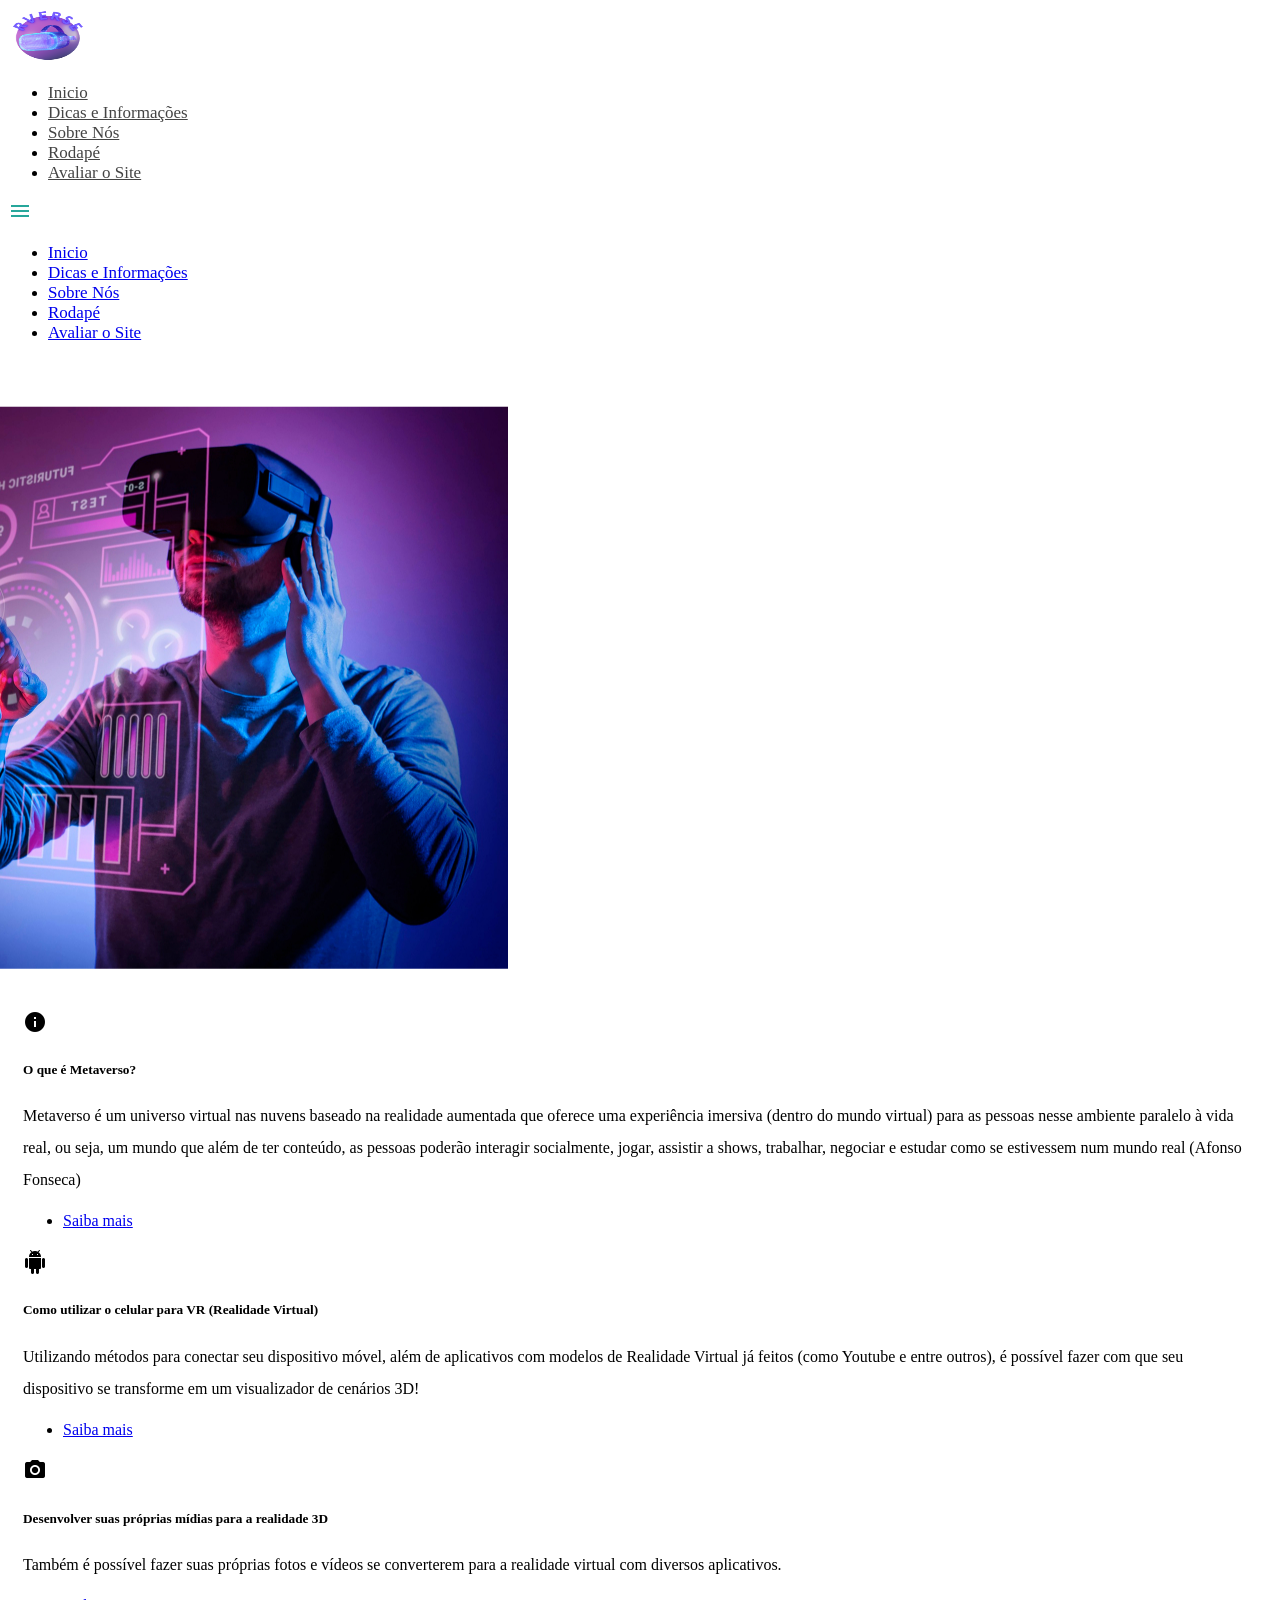
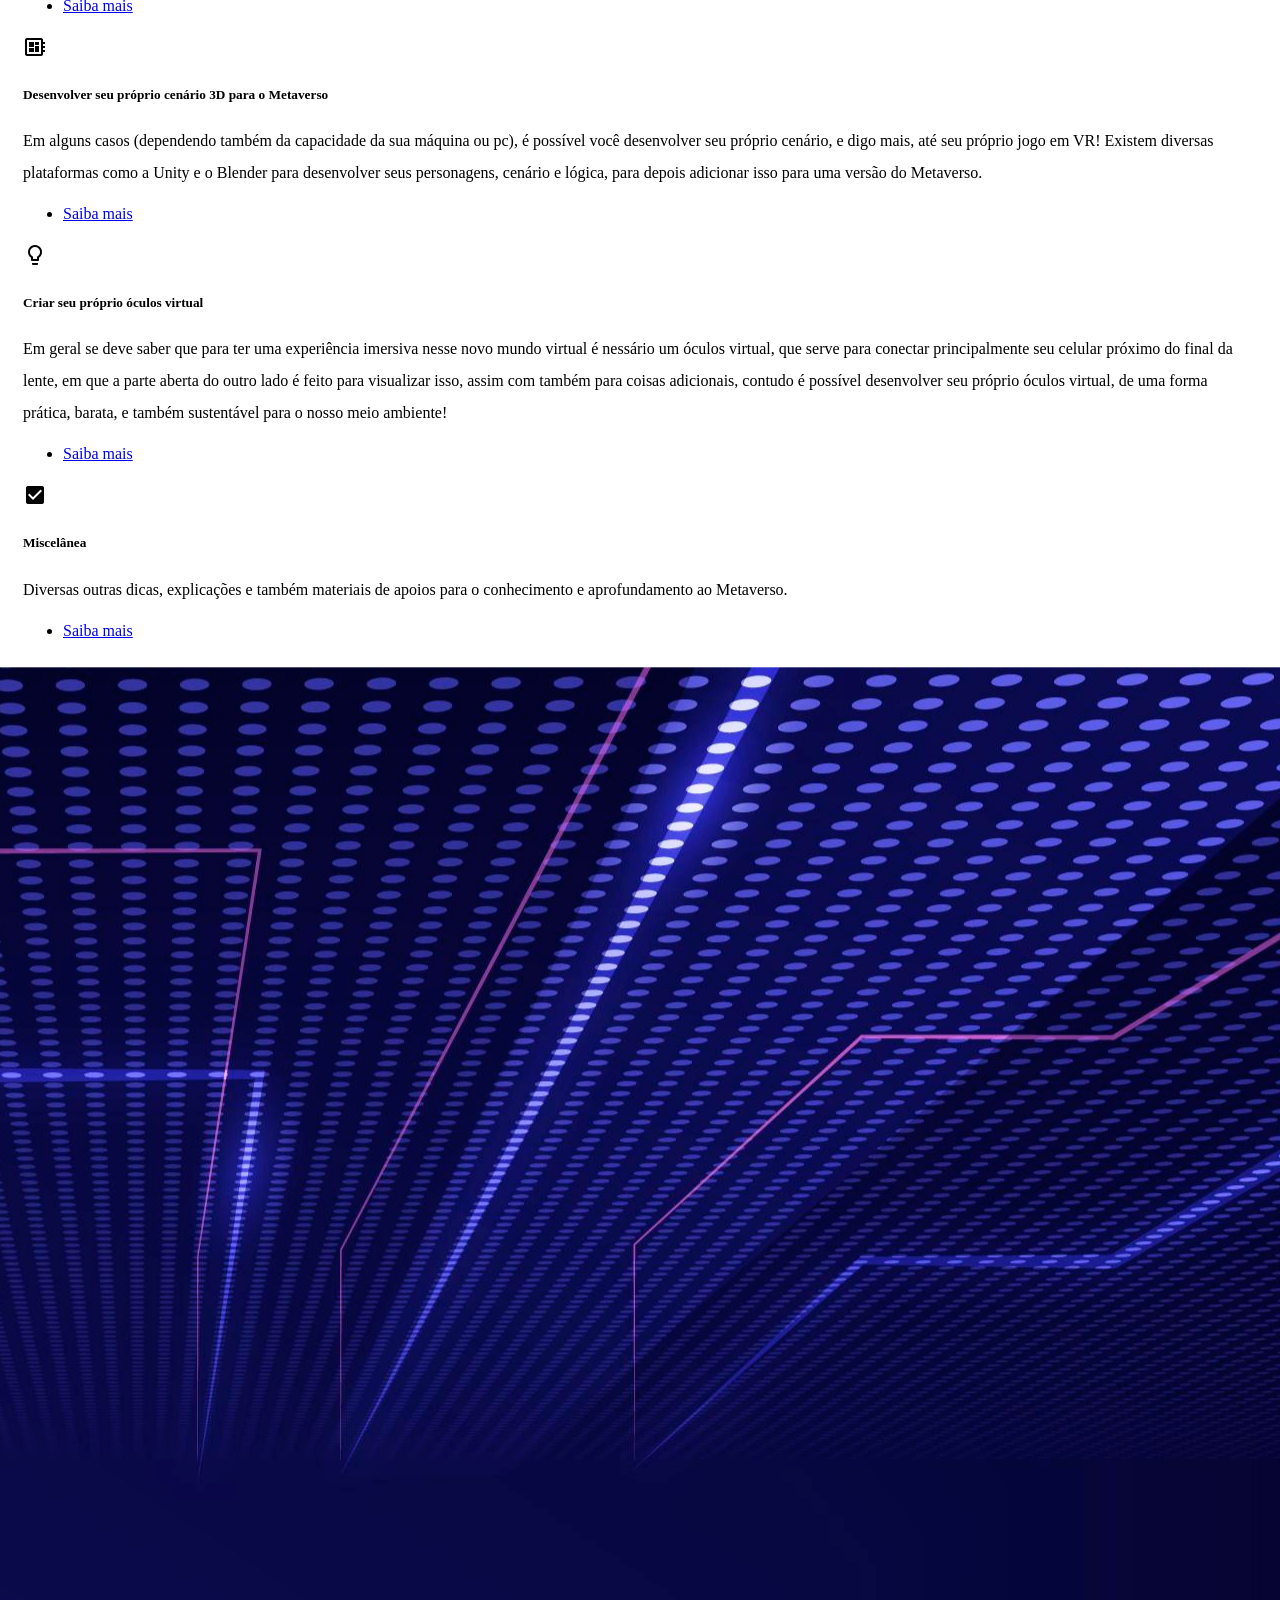
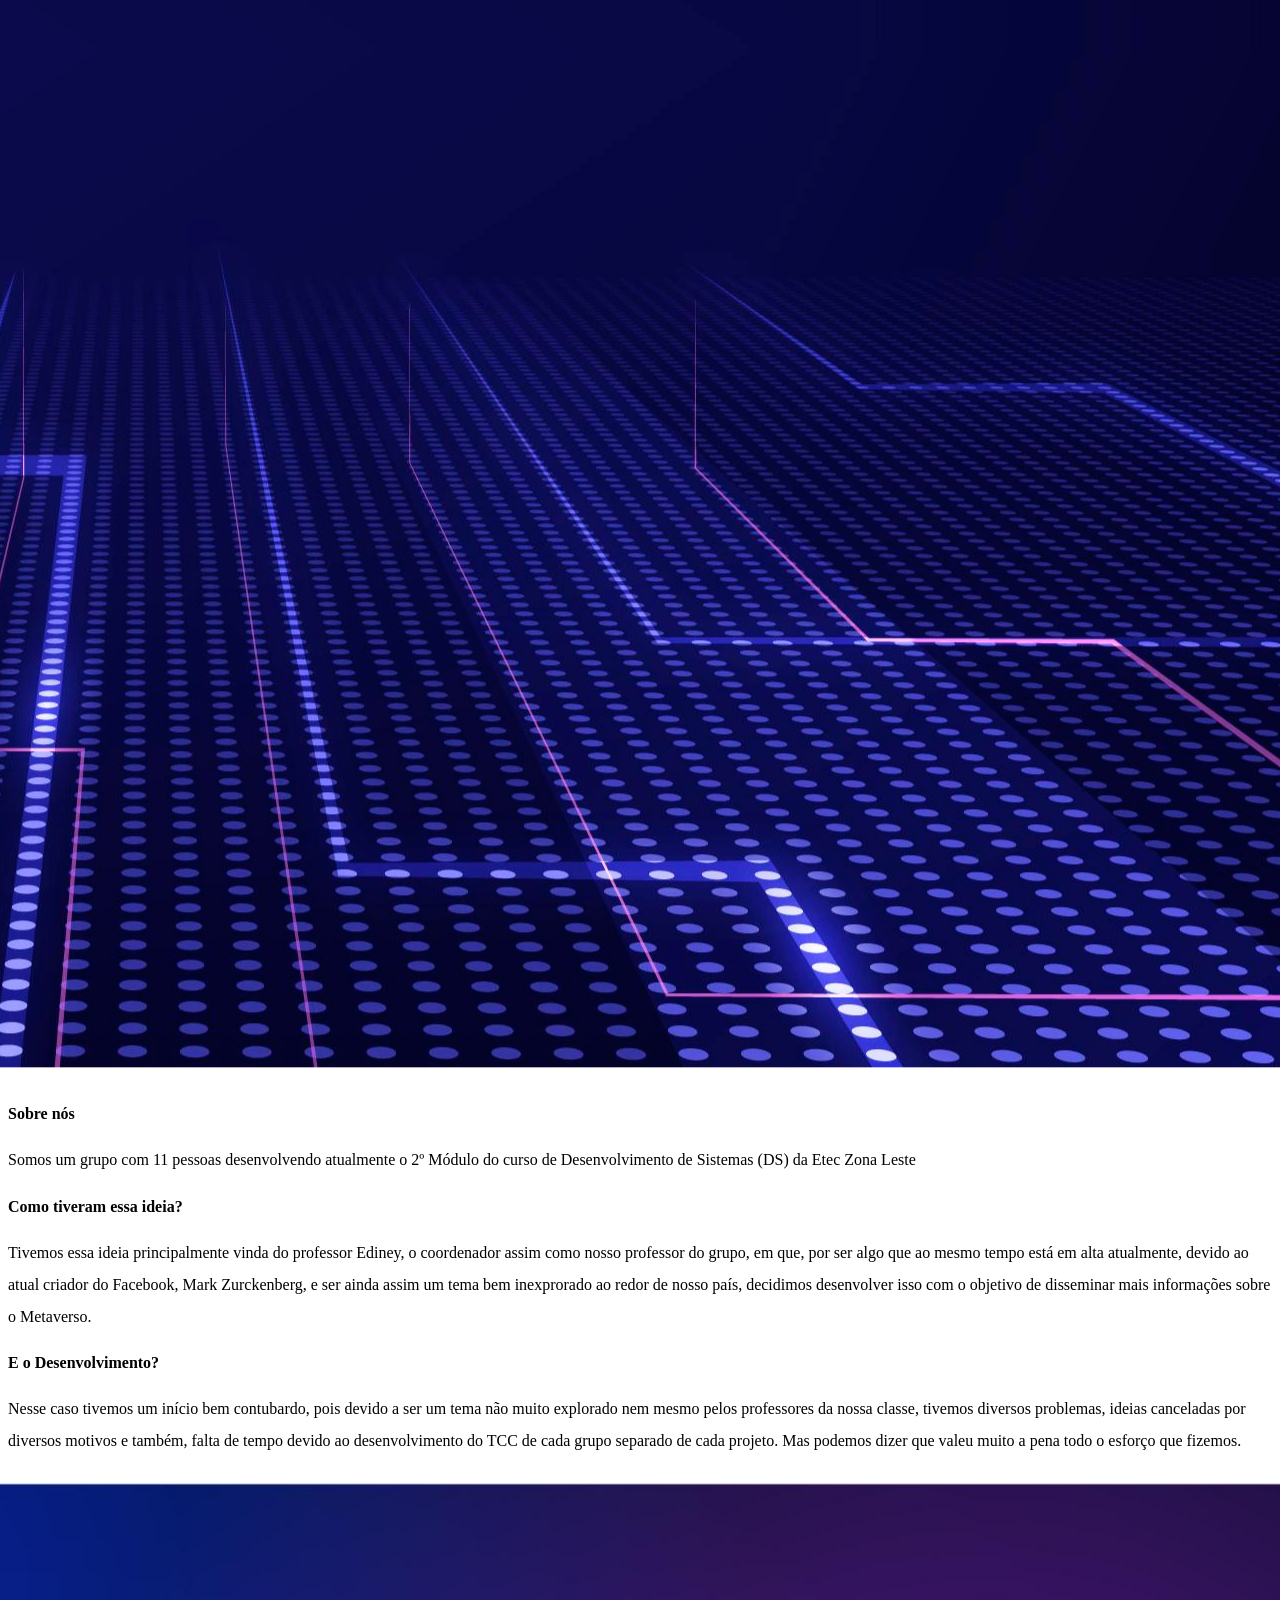
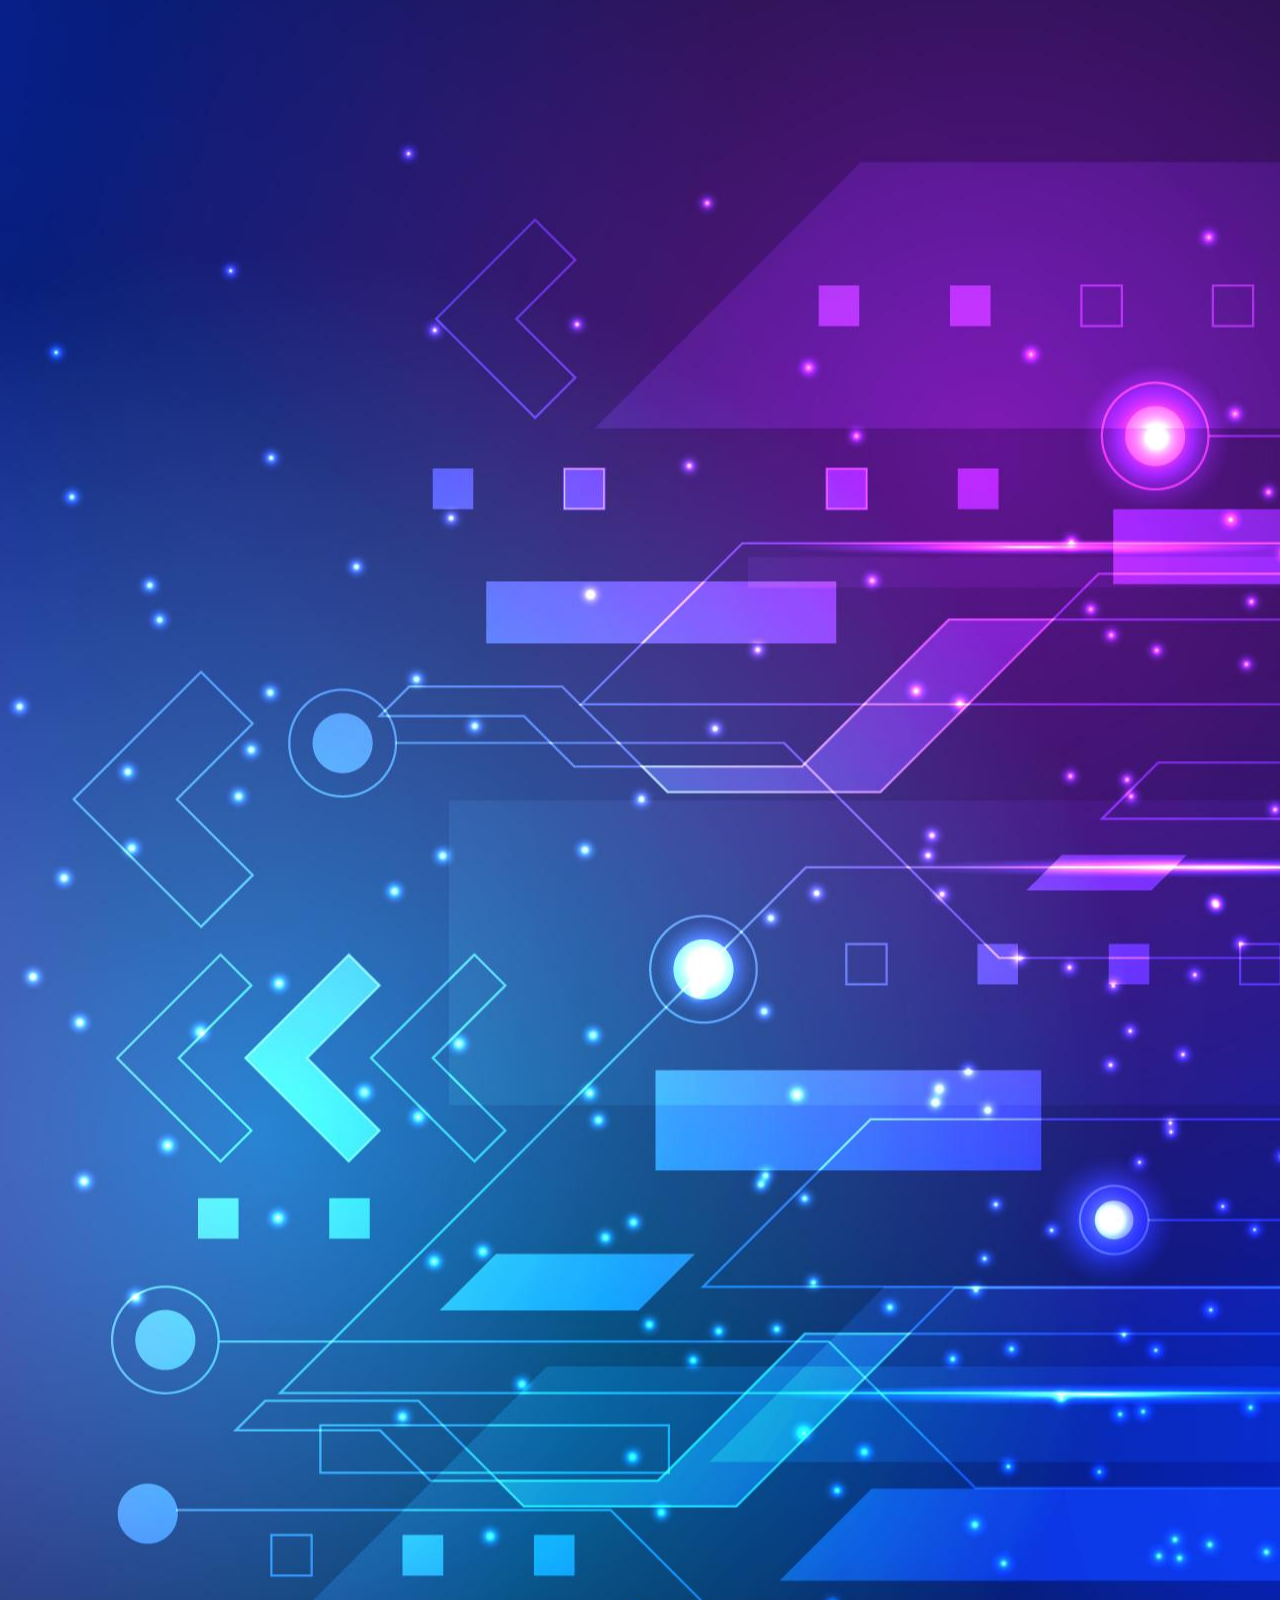
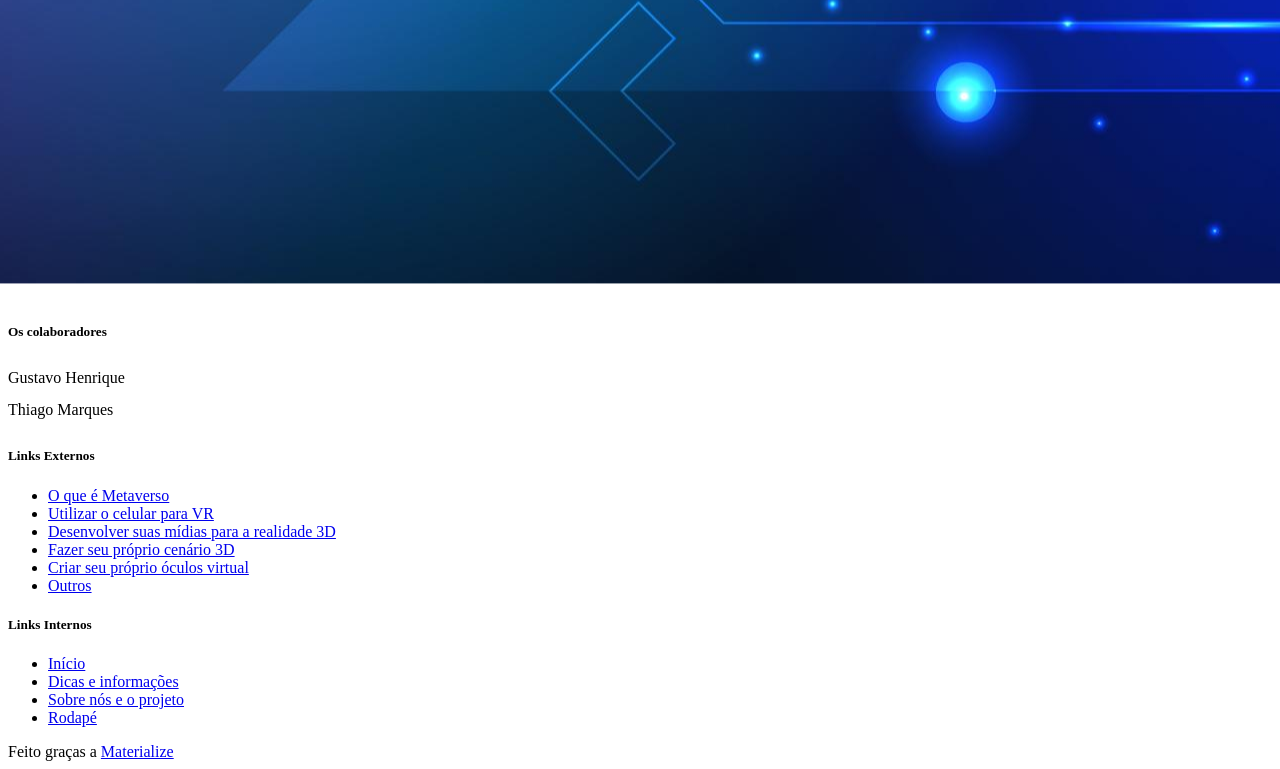
==== index.html @ c59a1edd "Update index.html" ====
<!DOCTYPE html>
<html lang="en">
<head>
  <meta charset="UTF-8">
  <meta http-equiv="X-UA-Compatible" content="IE=edge">
  <meta name="viewport" content="width=device-width, initial-scale=1.0">
 

  <title>Metaverso</title>


 
  <script src="./pwa/main.js" defer></script>
  <link rel="manifest" href="./manifest.json" defer>

  <link rel="shortcut icon" href="imgs\20113052_Kerfin7_NEA_2478-removebg-preview.png">
  <!-- CSS  -->
  <link href="https://fonts.googleapis.com/icon?family=Material+Icons" rel="stylesheet">
  <link href="css/materialize.css" type="text/css" rel="stylesheet" media="screen,projection"/>
  <link href="css/style.css" type="text/css" rel="stylesheet" media="screen,projection"/>
</head>
<body>
  <div class="navbar-fixed">
  <nav class="purple darken-3" role="navigation">
    <div class="nav-wrapper container">
      
      <a id="logo-container" href="#" class="brand-logo"><img src="imgs/20221027_235947_0000.png" height="55px" width="80px"></a>
      <ul class="right hide-on-med-and-down">
        <li><a class="white-text linka" href="#">Inicio</a></li>
        <li><a class="white-text linka" href="#Dicas">Dicas e Informações</a></li>
        <li><a class="white-text linka" href="#SobreNos">Sobre Nós</a></li>
        <li><a class="white-text linka" href="#Rodape">Rodapé</a></li>
        <li><a class="white-text linka" href="index7.html">Avaliar o Site</a>
      </ul>
      <a href="#" data-target="nav-mobile" class="sidenav-trigger"><i class="material-icons">menu</i></a>
    </div>
    </div>
      
      <ul id="nav-mobile" class="sidenav purple darken-3">
        <li><a class="white-text linka" href="#">Inicio</a></li>
        <li><a class="white-text linka" href="#Dicas">Dicas e Informações</a></li>
        <li><a class="white-text linka" href="#SobreNos">Sobre Nós</a></li>
        <li><a class="white-text linka" href="#Rodape">Rodapé</a></li>
        <li><a class="white-text linka" href="index7.html">Avaliar o Site</a>
      </ul>
      

     

  </nav>


  <div id="index-banner" class="parallax-container">
    <div class="section no-pad-bot">
      <div class="container">
        <br><br>
        <h1 class="header center teal-text text-lighten-2" style=" font-size: 35px;">Demonstrando o poder dessa nova realidade</h1>
        <div class="row center">
          <h5 class="header col s12 light">Site para explicação de como desenvolver e demonstrar o Metaverso</h5>
        </div>
        <div class="row center">
          <a href="#Dicas"  class="btn-large waves-effect waves-light teal lighten-1">SAIBA MAIS</a>
        </div>
        <br><br>

      </div>
    </div>
    <div class="parallax"><img src="imgs/index/medium-shot-man-wearing-vr-glasses.jpg" alt="Unsplashed background img 1"></div>
  </div>


  <a id="Dicas"></a>
  <div class="grey lighten-2">
  <div class="container">
    <div class="section">

      <!--   Icon Section   -->
      <div class="row">
        <div class="col s12 m4">
          <div class="icon-block">
            <h2 class="center yellow-text"><i class="material-icons">info</i></h2>
            <h5 class="center">O que é Metaverso?</h5>

            <p class="light">Metaverso é um universo virtual nas nuvens baseado na realidade aumentada que oferece uma experiência imersiva (dentro do mundo virtual) para as pessoas nesse ambiente
              paralelo à vida real, ou seja, um mundo que além de ter conteúdo, as pessoas poderão interagir socialmente, jogar, assistir a shows, trabalhar, negociar e estudar como se estivessem num
              mundo real (Afonso Fonseca) </p>
              <ul>
                <li><a href="index1.html">Saiba mais</a></li>
              </ul>  
          </div>
        </div>

        <div class="col s12 m4">
          <div class="icon-block">
            <h2 class="center green-text"><i class="material-icons">android</i></h2>
            <h5 class="center">Como utilizar o celular para VR (Realidade Virtual)</h5>

            <p class="light">Utilizando métodos para conectar seu dispositivo móvel, além de aplicativos com modelos de Realidade Virtual já feitos (como Youtube e entre outros), é possível fazer com que
              seu dispositivo se transforme em um visualizador de cenários 3D!   </p>
              <ul>
                <li><a href="index2.html" >Saiba mais</a></li>
              </ul>  
          </div>
        </div>

        <div class="col s12 m4">
          <div class="icon-block">
            <h2 class="center blue-text"><i class="material-icons">camera_alts</i></h2>
            <h5 class="center">Desenvolver suas próprias mídias para a realidade 3D</h5>

            <p class="light">Também é possível fazer suas próprias fotos e vídeos se converterem para a realidade virtual com diversos aplicativos. </p>
            <ul>
              <li><a href="index3.html">Saiba mais</a></li>
            </ul>  
          </div>
        </div>
      </div>
    </div>
      
  </div>
  
  <div class="container">
    <div class="section">

      <!--   Icon Section   -->
      <div class="row">
        <div class="col s12 m4">
          <div class="icon-block">
            <h2 class="center teal-text"><i class="material-icons">developer_board</i></h2>
            <h5 class="center">Desenvolver seu próprio cenário 3D para o Metaverso</h5>

            <p class="light">Em alguns casos (dependendo também da capacidade da sua máquina ou pc), é possível você desenvolver seu próprio cenário, e digo mais, até seu próprio jogo em VR! Existem diversas plataformas
              como a Unity e o Blender para desenvolver seus personagens, cenário e lógica, para depois adicionar isso para uma versão do Metaverso. </p>
              <ul>
                <li><a href="index4.html">Saiba mais</a></li>
              </ul>  
            </div>
        </div>

        <div class="col s12 m4">
          <div class="icon-block">
            <h2 class="center  lime-text"><i class="material-icons">lightbulb_outline</i></h2>
            <h5 class="center">Criar seu próprio óculos virtual</h5>

            <p class="light"> Em geral se deve saber que para ter uma experiência imersiva nesse novo mundo virtual é nessário um óculos virtual, que serve para conectar principalmente seu celular próximo do final da lente, em que
              a parte aberta do outro lado é feito para visualizar isso, assim com também para coisas adicionais, contudo é possível desenvolver seu próprio óculos virtual, de uma forma prática, barata, e também sustentável para o nosso
            meio ambiente! </p>
            <ul>
              <li><a href="index5.html">Saiba mais</a></li>
            </ul>  
          </div>
        </div>

        <div class="col s12 m4">
          <div class="icon-block">
            <h2 class="center light-green-text"><i class="material-icons">check_box</i></h2>
            <h5 class="center">Miscelânea</h5>

            <p class="light">Diversas outras dicas, explicações e também materiais de apoios para o conhecimento e aprofundamento ao Metaverso. </p>
            <ul>
              <li><a href="index6.html">Saiba mais</a></li>
            </ul>  
          </div>
        </div>
      </div>
      
      
  </div>
  </div>
</div>


  <div class="parallax-container valign-wrapper">
    <div class="section no-pad-bot">
      <div class="container">
        <div class="row center">
          <h5 class="header col s12 light"> Um grande e extenso mundo os espera!</h5>
        </div>
      </div>
    </div>
    <div class="parallax"><img src="imgs/index/18954497_6020105.jpg" alt="Unsplashed background img 2"></div>
  </div>

  <a id="SobreNos"></a>
  <div class="grey lighten-3">
  <div class="container">
    <div class="section">
      
      <div class="row">
        <div class="col s12 center">
          <h3><i class="mdi-content-send brown-text"></i></h3>
          <h4>Sobre nós</h4>
          <p class="left-align light">Somos um grupo com 11 pessoas desenvolvendo atualmente o 2º Módulo do curso de Desenvolvimento de Sistemas (DS) da Etec Zona Leste</p>
          <h4>Como tiveram essa ideia?</h4>
          <p class="left-align light"> Tivemos essa ideia principalmente vinda do professor Ediney, o coordenador assim como nosso professor do grupo, em que, por ser algo que ao mesmo
            tempo está em alta atualmente, devido ao atual criador do Facebook, Mark Zurckenberg, e ser ainda assim um tema bem inexprorado ao redor de nosso país, decidimos desenvolver isso
            com o objetivo de disseminar mais informações sobre o Metaverso.
          </p>
          <h4>E o Desenvolvimento?</h4>
          <p class="left-align light">Nesse caso tivemos um início bem contubardo, pois devido a ser um tema não muito explorado nem mesmo pelos professores da nossa classe, tivemos diversos problemas, ideias canceladas por diversos motivos
            e também, falta de tempo devido ao desenvolvimento do TCC de cada grupo separado de cada projeto. Mas podemos dizer que valeu muito a pena todo o esforço que fizemos.
          </p>
        </div>
      </div>

    </div>
  </div>
</div>

  <div class="parallax-container valign-wrapper">
    <div class="section no-pad-bot">
      <div class="container">
        <div class="row center">
          <h5 class="header col s12 light">Agradeçemos a todos por verem nosso site até aqui!</h5>
        </div>
      </div>
    </div>
    <div class="parallax"><img src="imgs/index/19256531_6106991.jpg" alt="Unsplashed background img 3"></div>
  </div>
  <a id="Rodape"></a>
  <footer class="page-footer blue accent-2">
    <div class="container">
      <div class="row">
        <div class="col l6 s12">
          <h5 class="white-text">Os colaboradores</h5>
          <p class="grey-text text-lighten-4">Gustavo Henrique  </br> Thiago Marques  </p>
         


        </div>
        <div class="col l3 s12">
          <h5 class="white-text">Links Externos</h5>
          <ul>
            <li><a class="white-text" href="index1.html">O que é Metaverso</a></li>
            <li><a class="white-text" href="index2.html">Utilizar o celular para VR</a></li>
            <li><a class="white-text" href="index3.html">Desenvolver suas mídias para a realidade 3D</a></li>
            <li><a class="white-text" href="index4.html">Fazer seu próprio cenário 3D</a></li>
            <li><a class="white-text" href="index5.html">Criar seu próprio óculos virtual</a></li>
            <li><a class="white-text" href="index6.html">Outros</a></li>
          </ul>
        </div>
        <div class="col l3 s12">
          <h5 class="white-text">Links Internos</h5>
          <ul>
            <li><a class="white-text" href="#">Início</a></li>
            <li><a class="white-text" href="#Dicas">Dicas e informações</a></li>
            <li><a class="white-text" href="#SobreNos">Sobre nós e o projeto</a></li>
            <li><a class="white-text" href="#Rodape">Rodapé</a></li>
          </ul>
        </div>
      </div>
    </div>
    <div class="footer-copyright">
      <div class="container">
      Feito graças a <a class="brown-text text-lighten-3" href="http://materializecss.com">Materialize</a>
      </div>
    </div>
  </footer>

  
  
  <!--  Scripts-->
  <script src="https://code.jquery.com/jquery-2.1.1.min.js"></script>
  <script src="js/materialize.js"></script>
  <script src="js/init.js"></script>
  

  </body>
</html>
---- css/style.css ----
/* Custom Stylesheet */
/**
 * Use this file to override Materialize files so you can update
 * the core Materialize files in the future
 *
 * Made By MaterializeCSS.com
 */

nav ul a,
nav .brand-logo {
  color: #444;
}

.linka{
  font-size: 17px;
}

p {
  line-height: 2rem;
}

.sidenav-trigger {
  color: #26a69a;
}

nav .roxo {
  color:#4c005a; 
}

.parallax-container {
  min-height: 380px;
  line-height: 0;
  height: auto;
  color: rgba(255,255,255,.9);
}
  .parallax-container .section {
    width: 100%;
  }

@media only screen and (max-width : 992px) {
  .parallax-container .section {
    position: absolute;
    top: 40%;
  }
  #index-banner .section {
    top: 10%;
  }
}

@media only screen and (max-width : 600px) {
  #index-banner .section {
    top: 0;
  }
}

.icon-block {
  padding: 0 15px;
}
.icon-block .material-icons {
  font-size: inherit;
}

footer.page-footer {
  margin: 0;
}
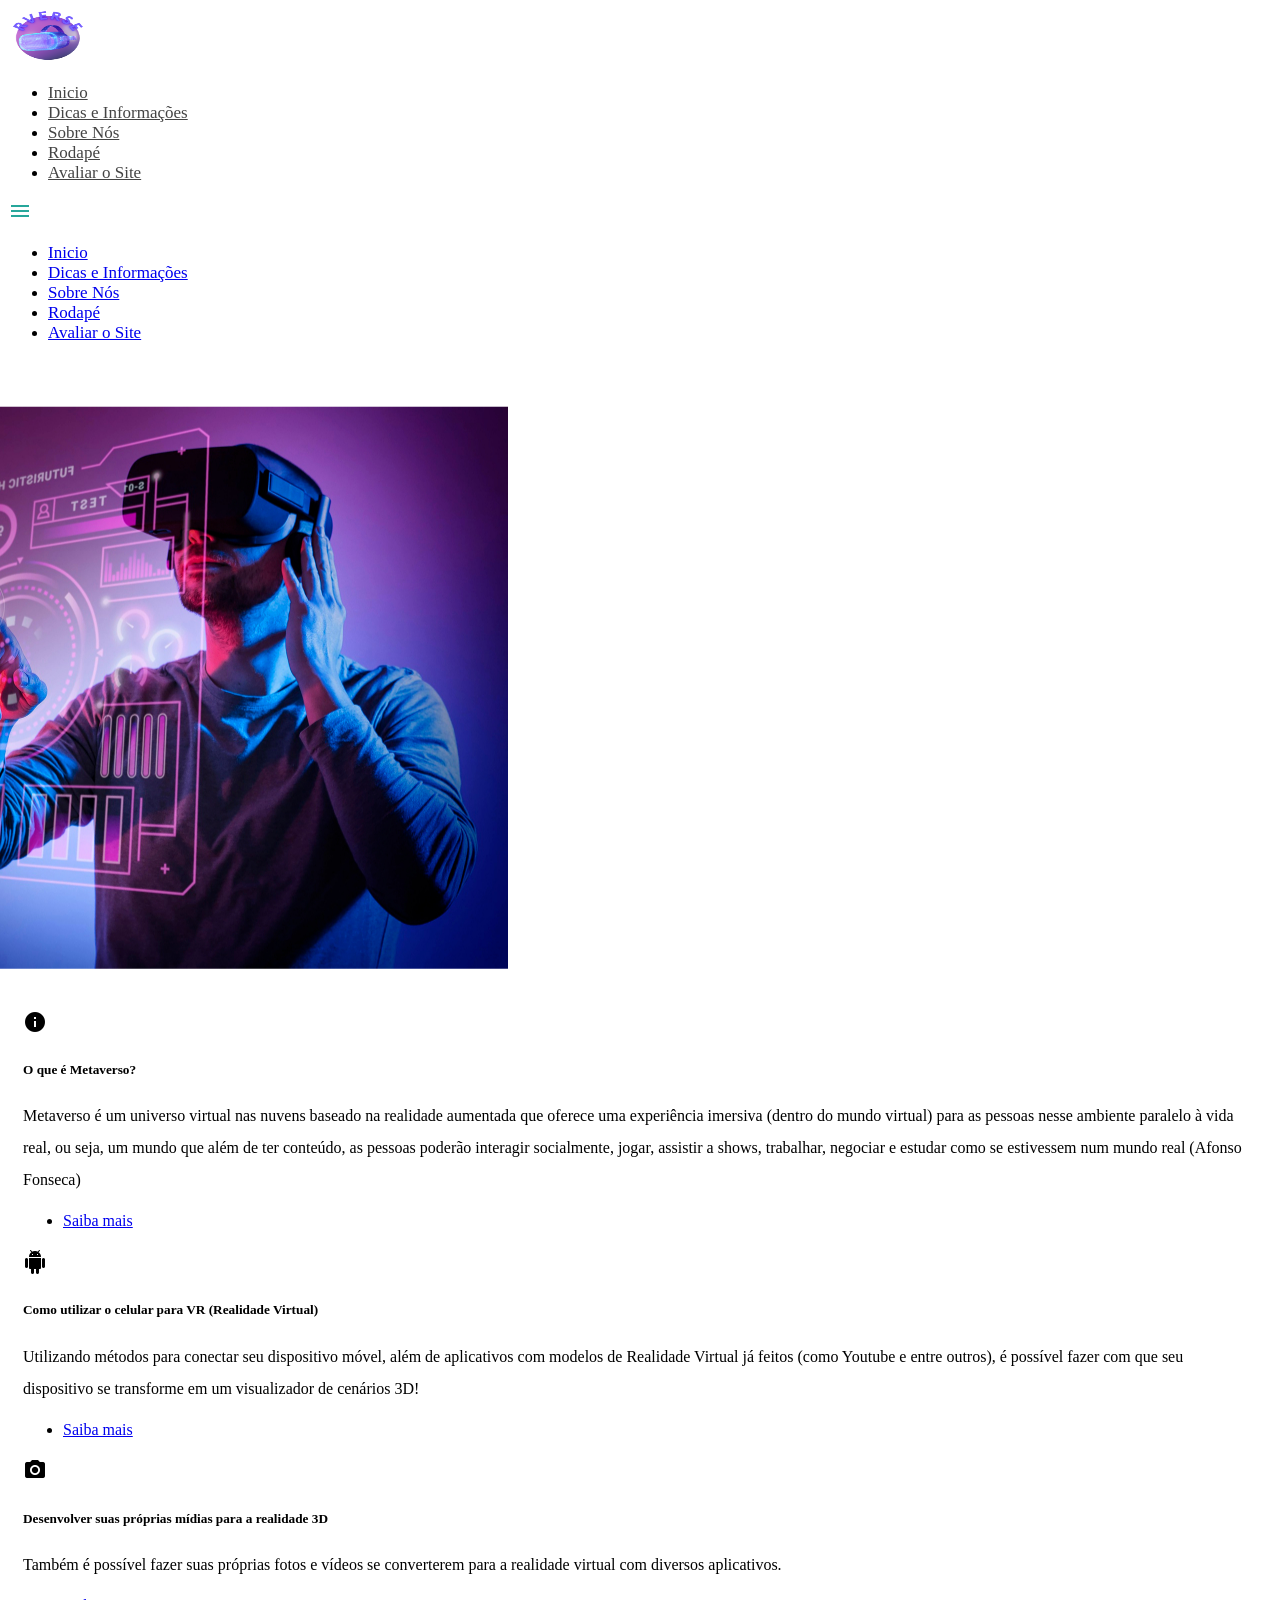
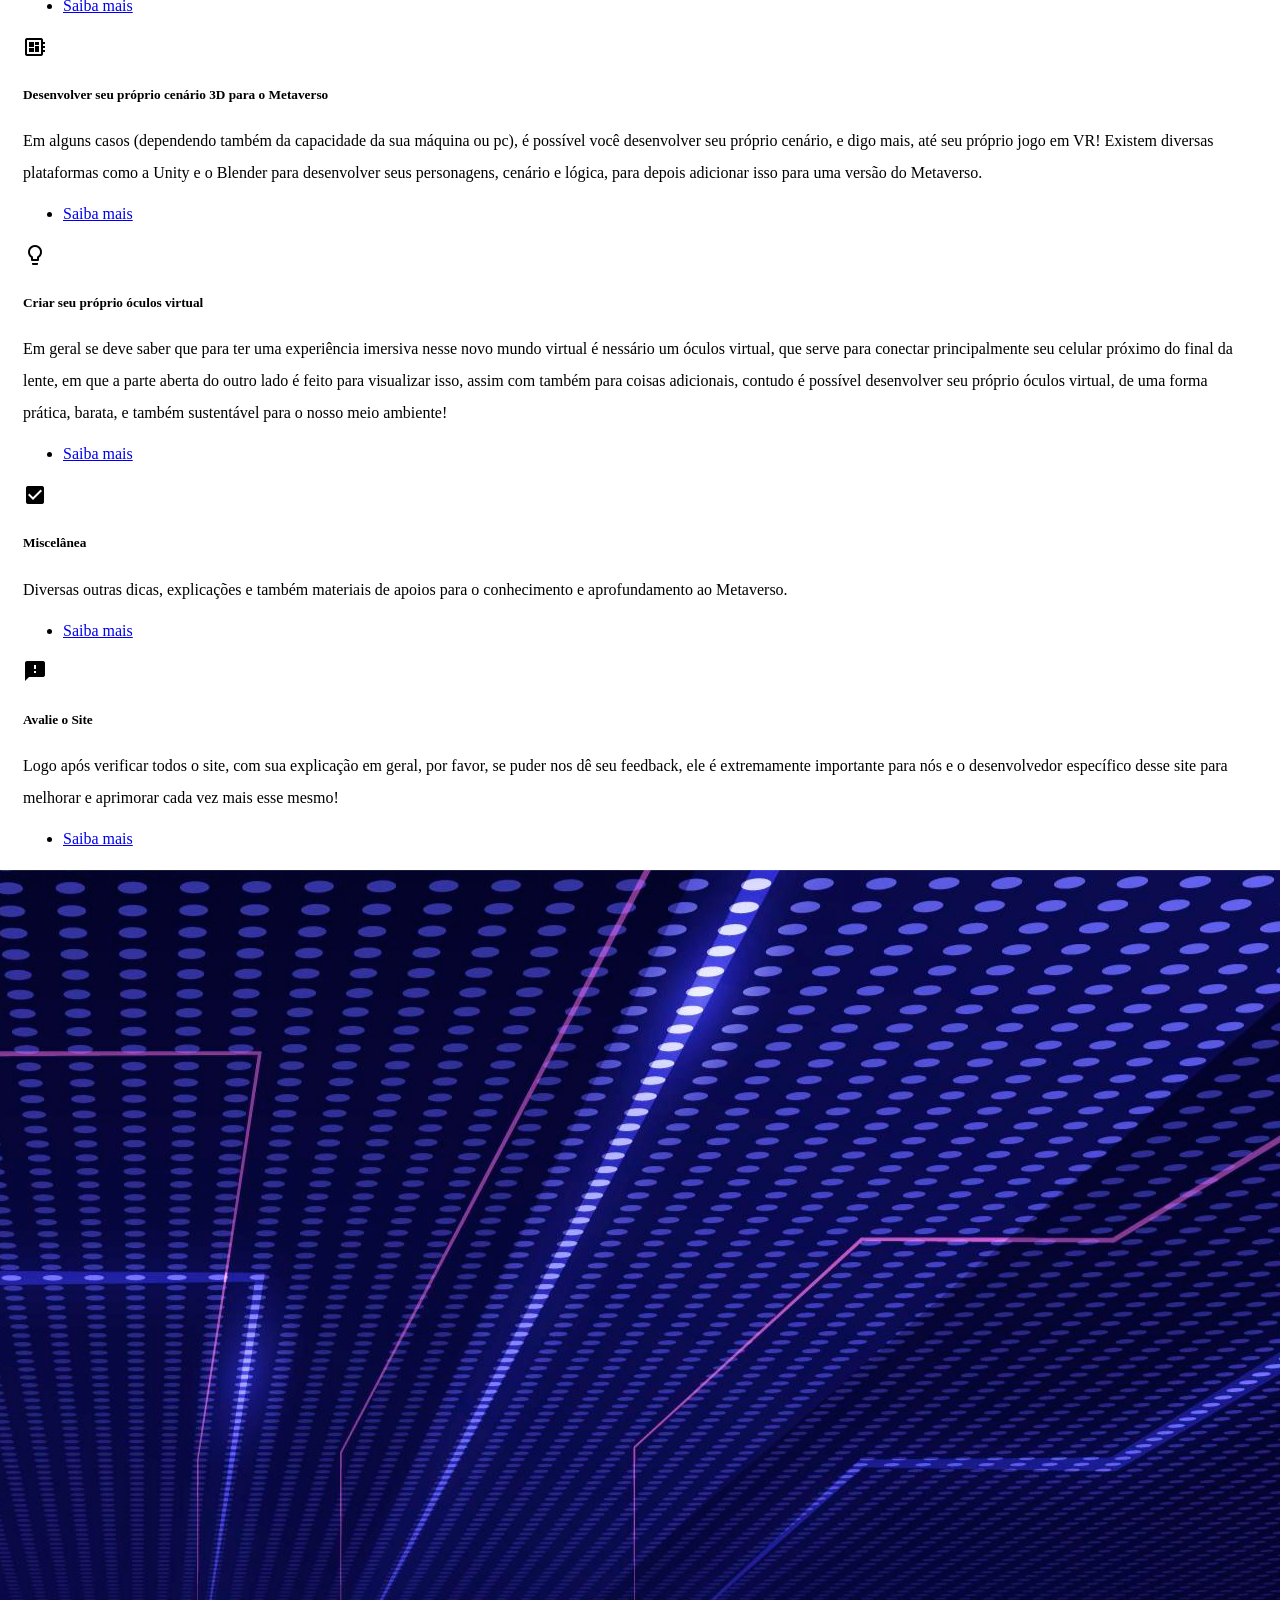
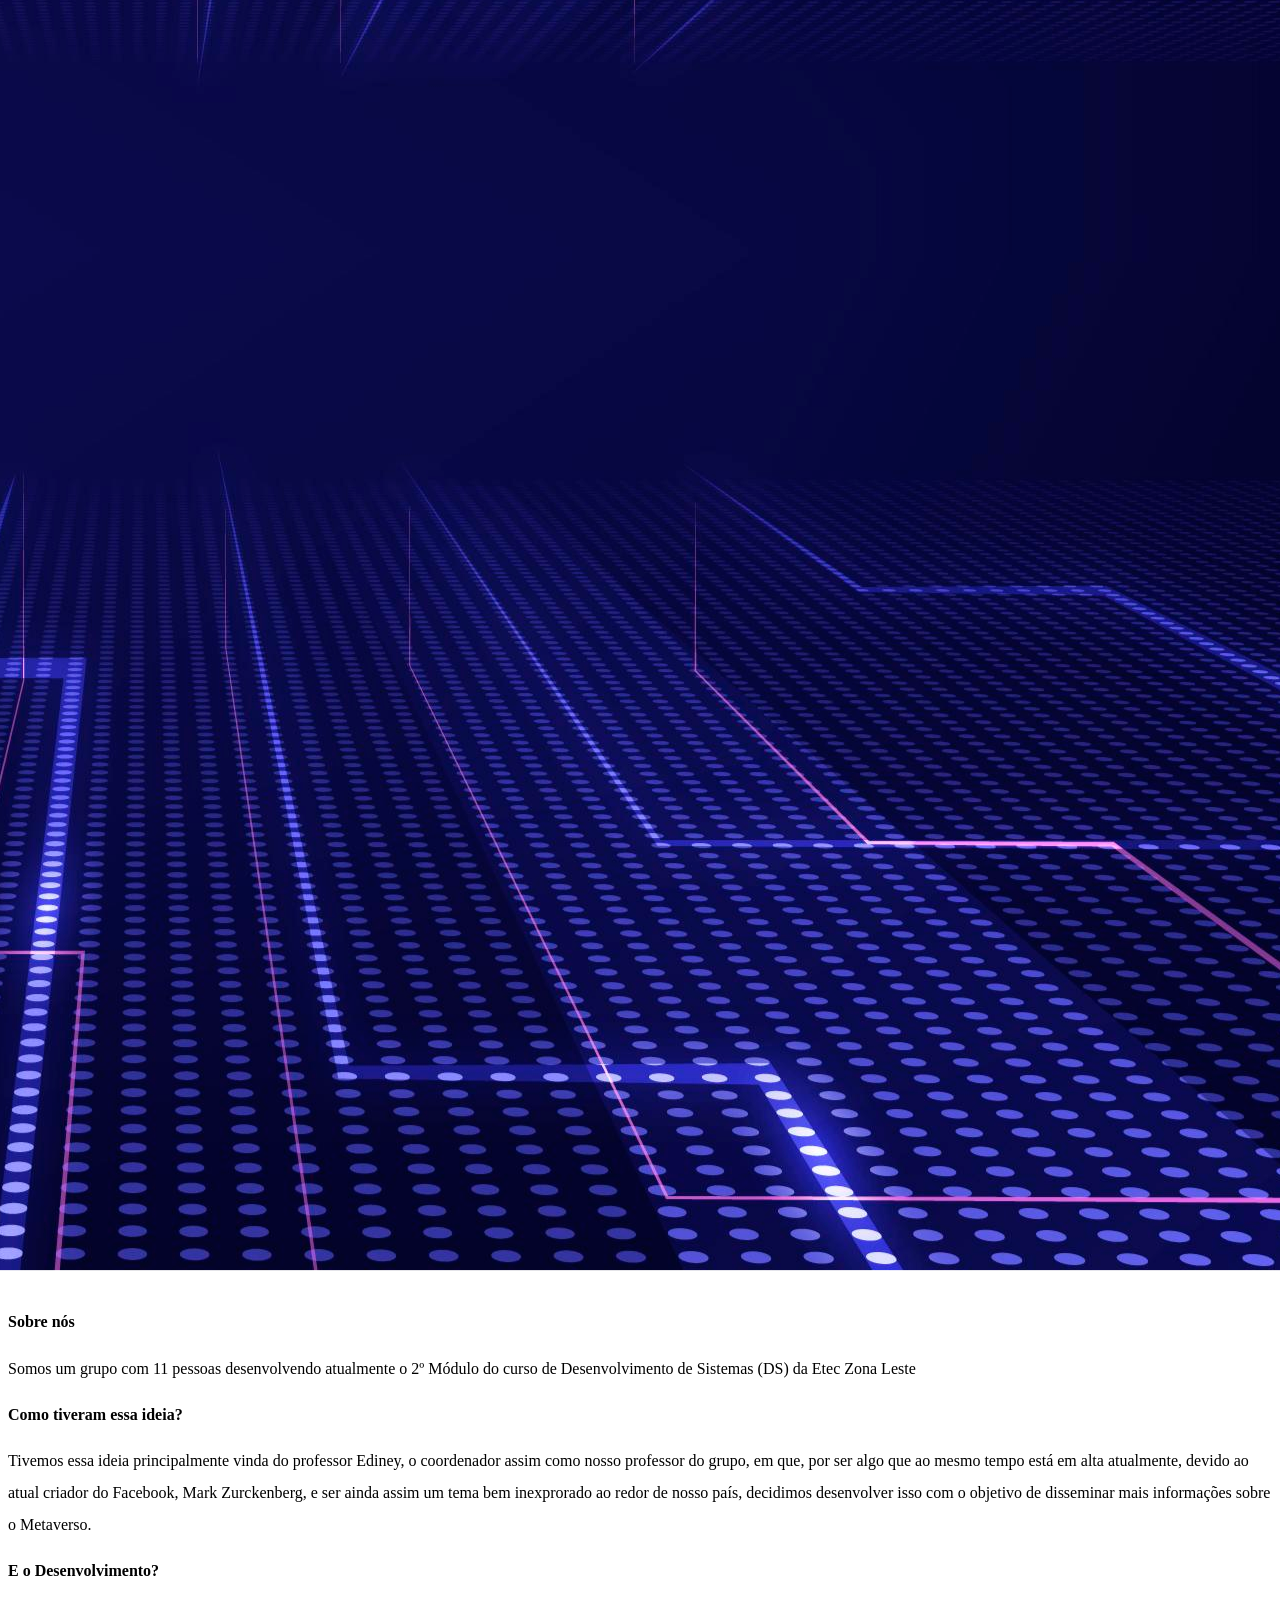
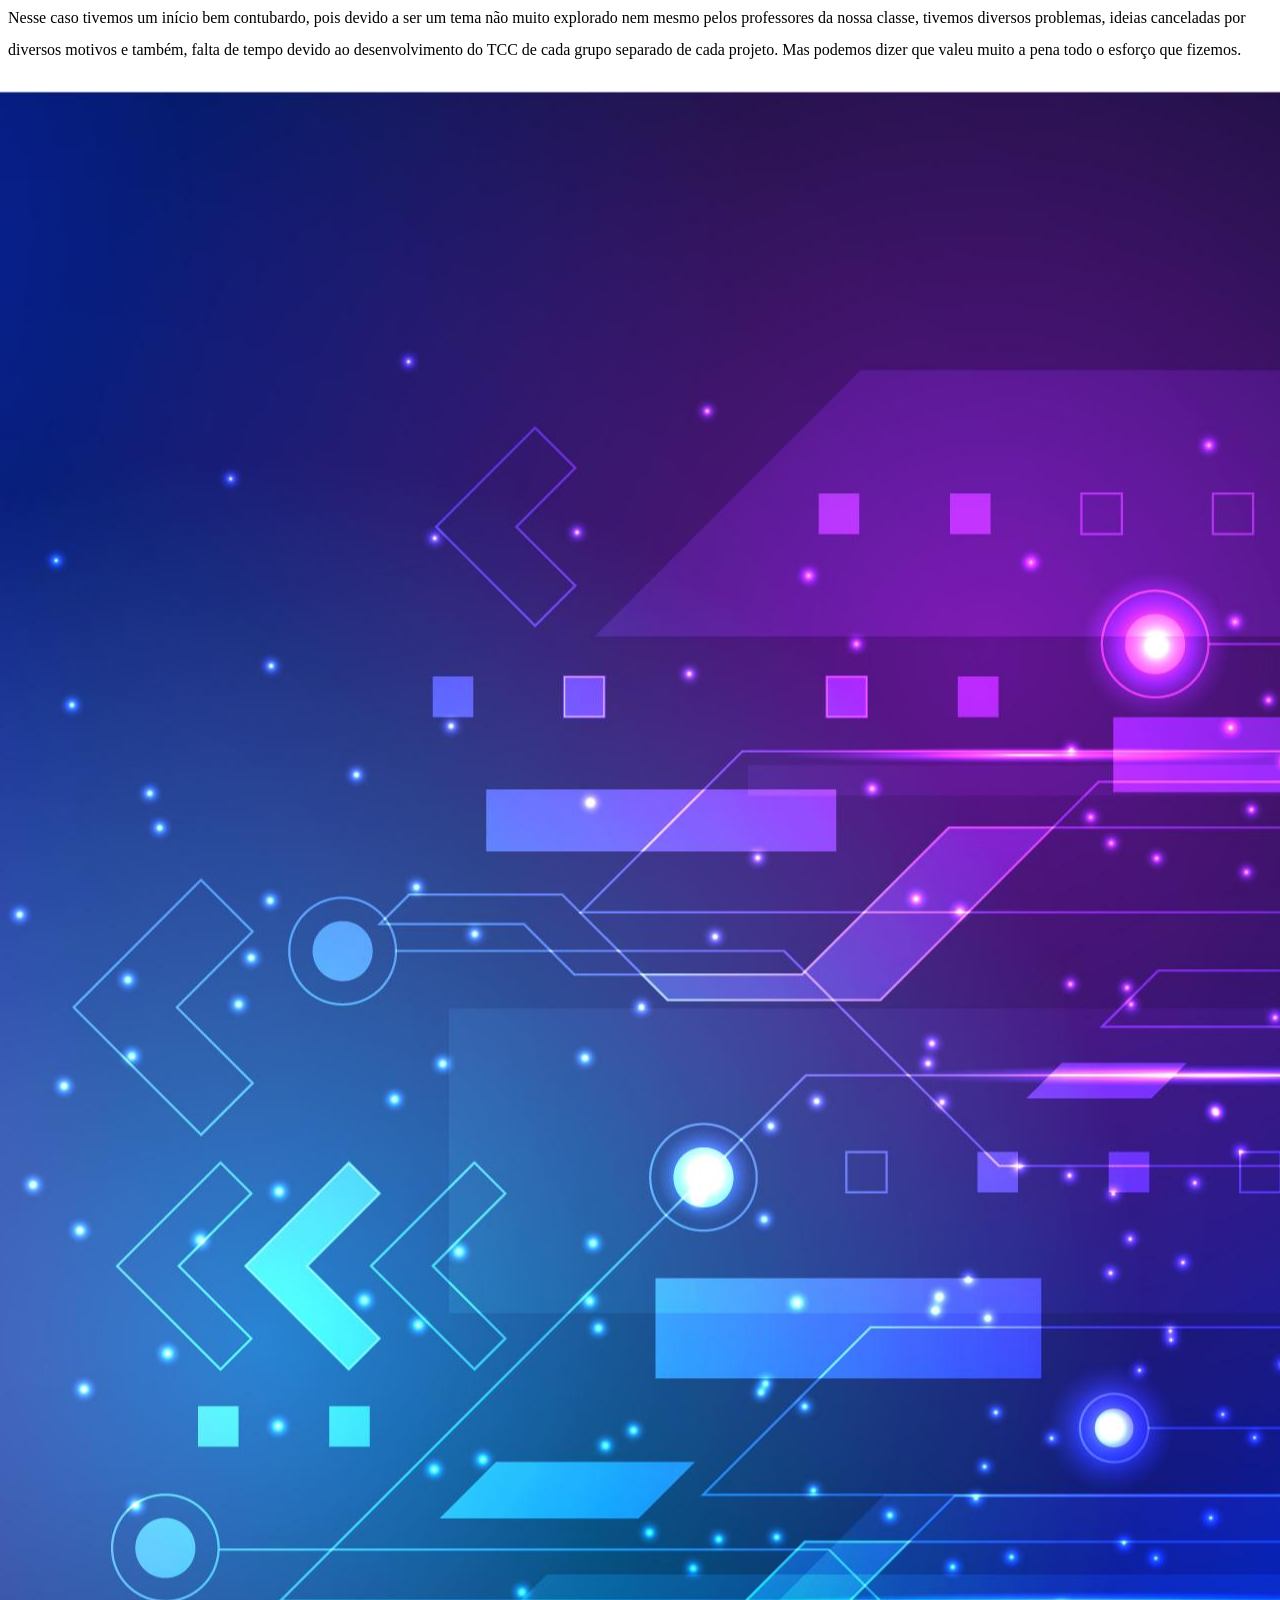
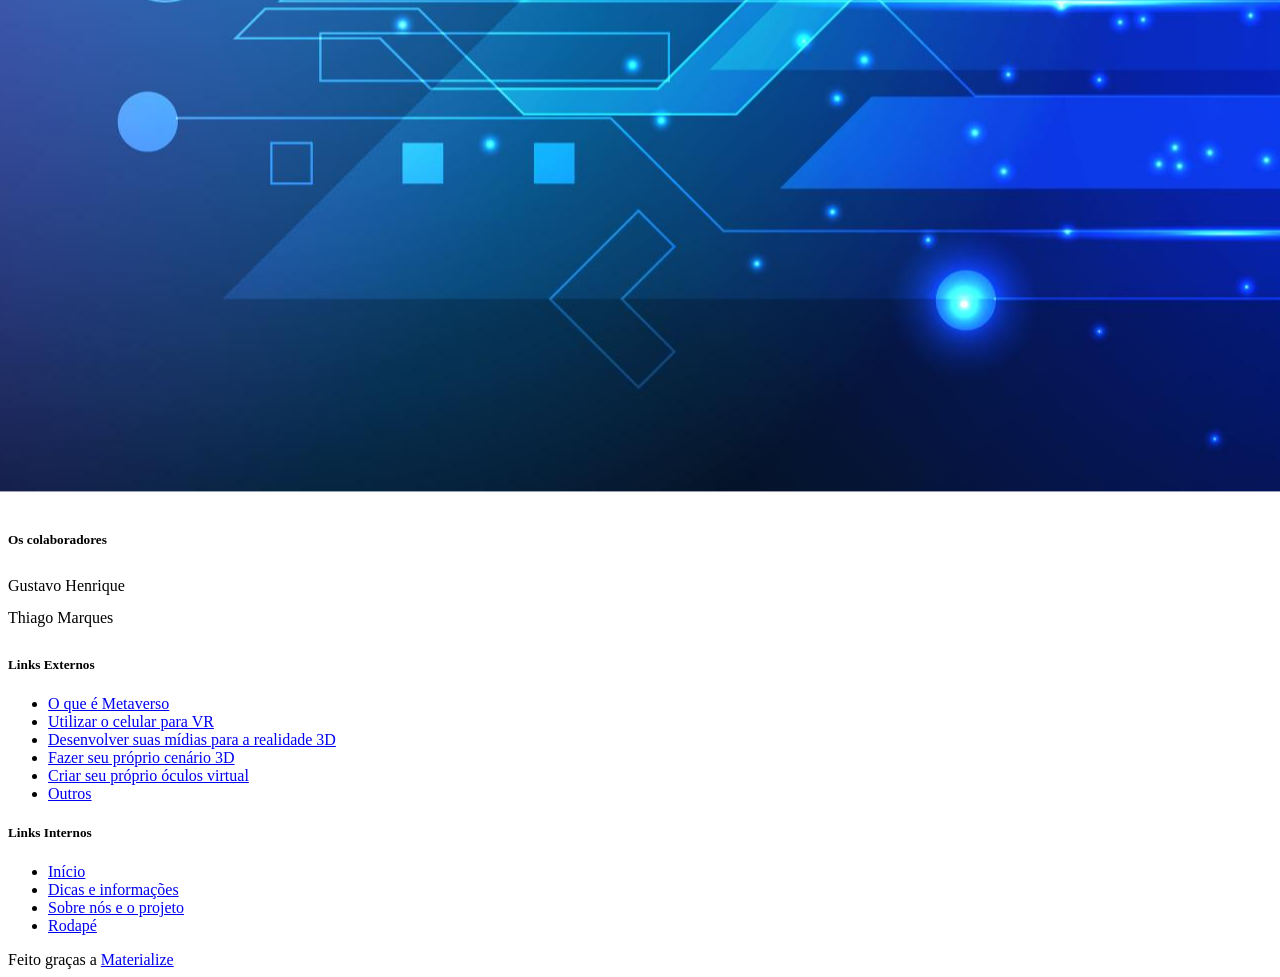
==== commit b2071fa1: "Últimos retoques ao site" ====
--- a/index.html
+++ b/index.html
@@ -12,7 +12,7 @@
 
  
   <script src="./pwa/main.js" defer></script>
-  <link rel="manifest" href="./manifest.json" defer>
+  <link rel="manifest" href="./manifest.json?v=8" defer>
 
   <link rel="shortcut icon" href="imgs\20113052_Kerfin7_NEA_2478-removebg-preview.png">
   <!-- CSS  -->
@@ -164,6 +164,31 @@
           </div>
         </div>
       </div>
+      
+      
+  </div>
+  </div>
+
+  <div class="container">
+    <div class="section">
+
+     
+      
+        <div class="col s12 m4">
+          <div class="icon-block">
+            <h2 class="center teal-text"><i class="material-icons">feedback</i></h2>
+            <h5 class="center">Avalie o Site</h5>
+
+            <p class="light">Logo após verificar todos o site, com sua explicação em geral, por favor, se puder nos dê seu feedback, ele é extremamente importante
+              para nós e o desenvolvedor específico desse site para melhorar e aprimorar cada vez mais esse mesmo! </p>
+              <ul>
+                <li><a href="index7.html">Saiba mais</a></li>
+              </ul>  
+            </div>
+            </div>
+        
+
+        
       
       
   </div>
--- a/css/style.css
+++ b/css/style.css
@@ -63,3 +63,7 @@
 footer.page-footer {
   margin: 0;
 }
+
+.anx{
+  color:yellow;
+}
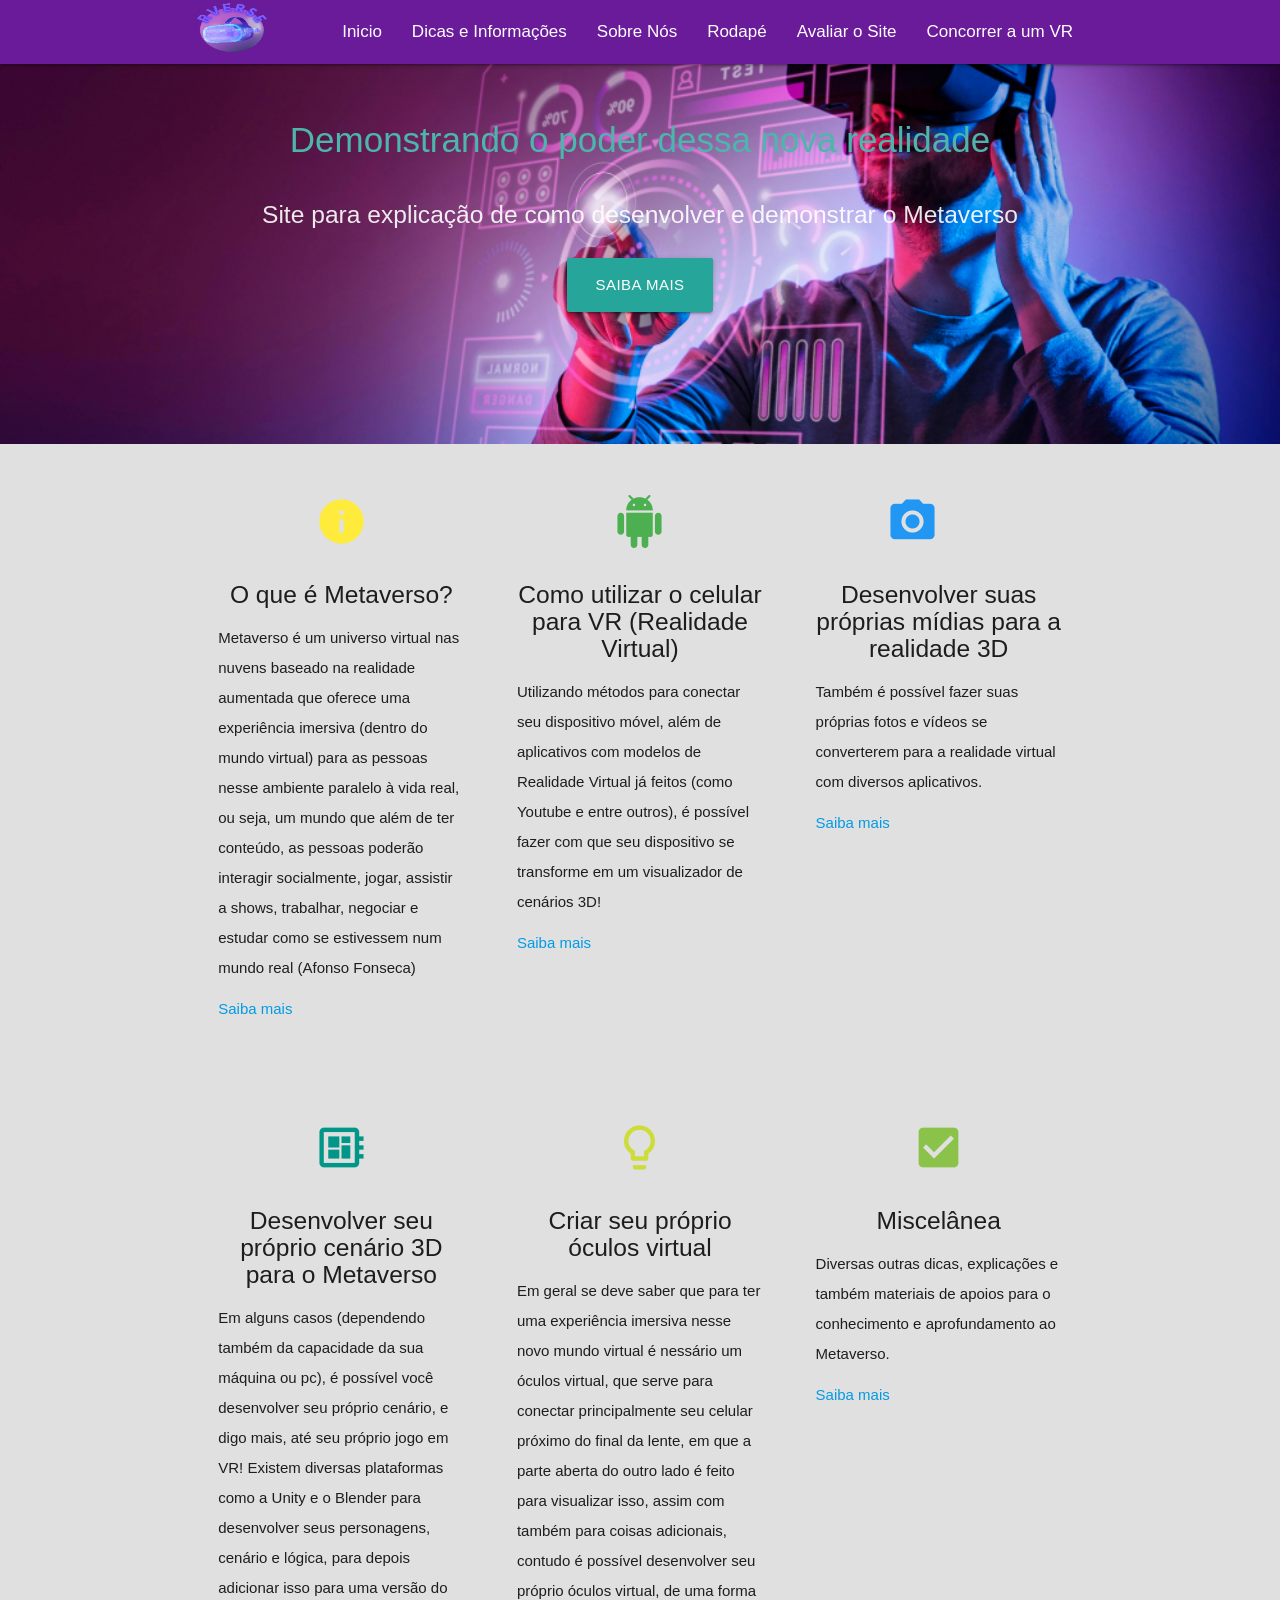
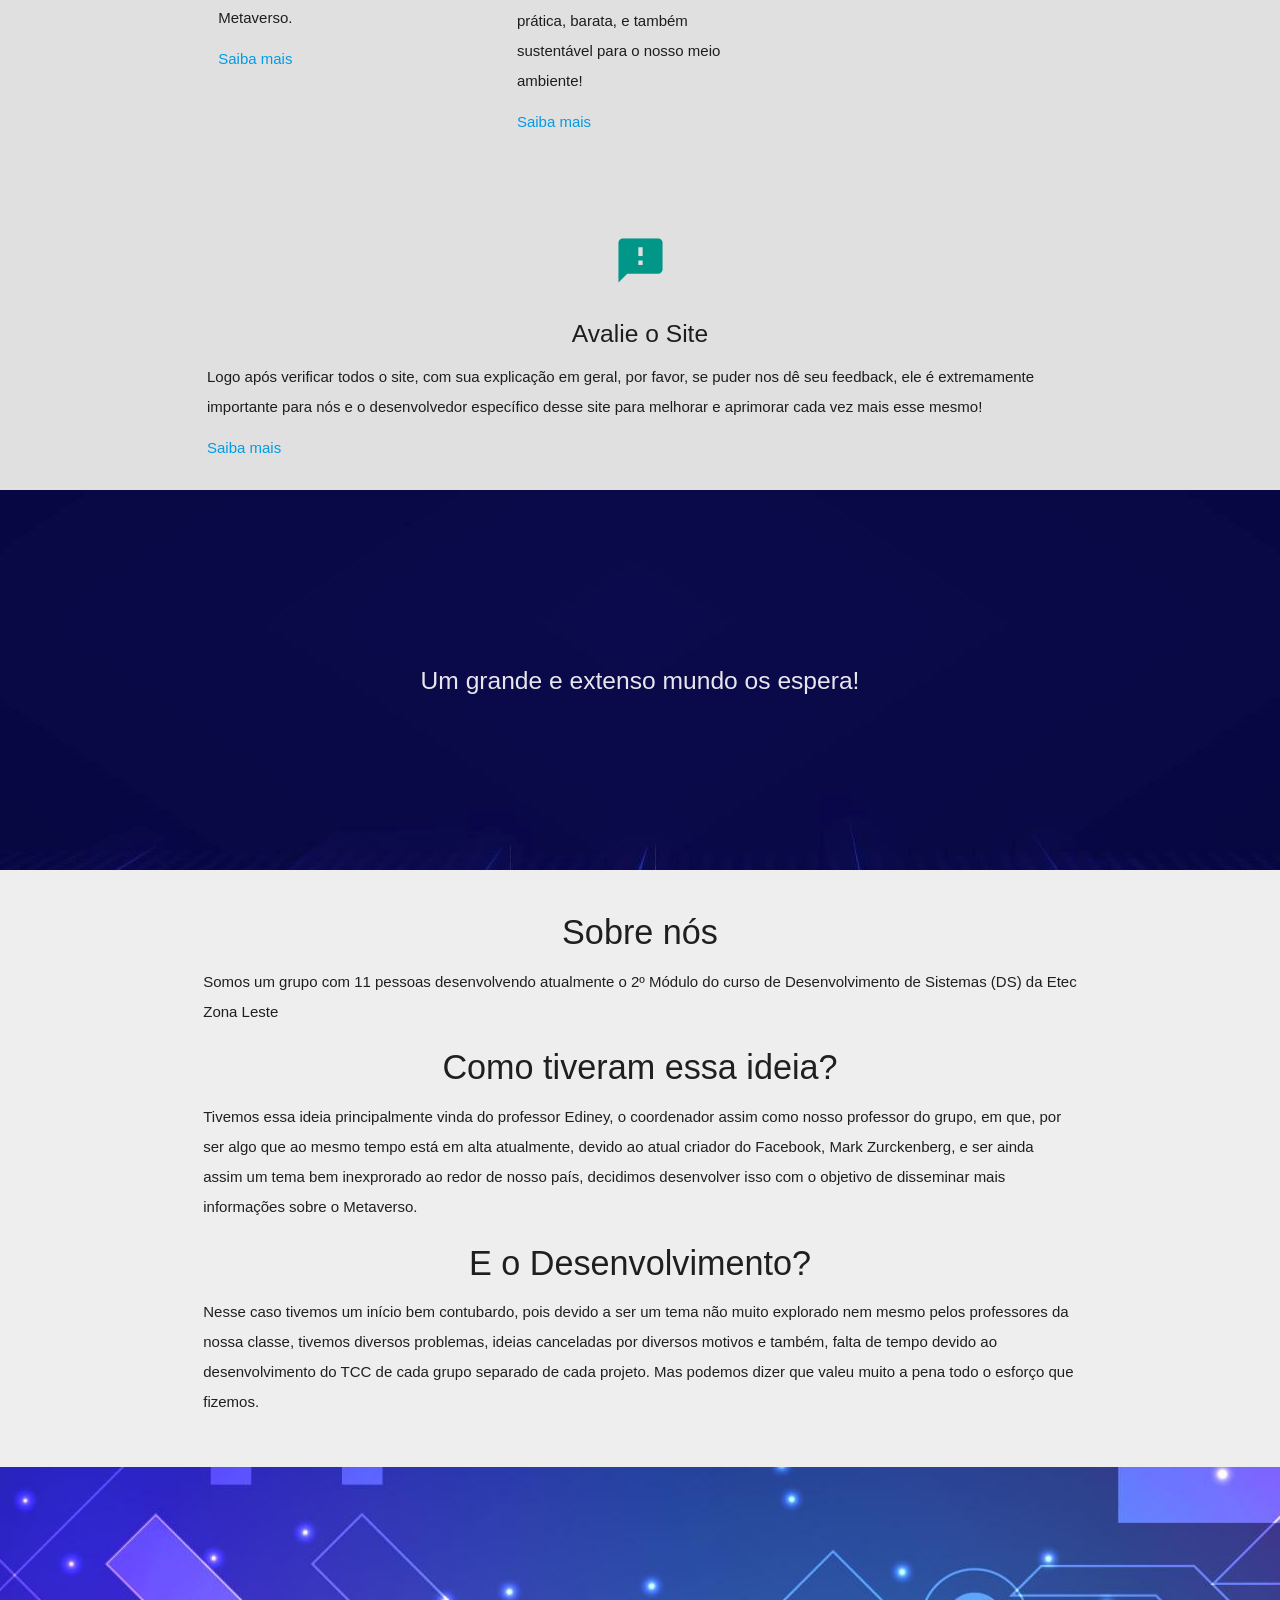
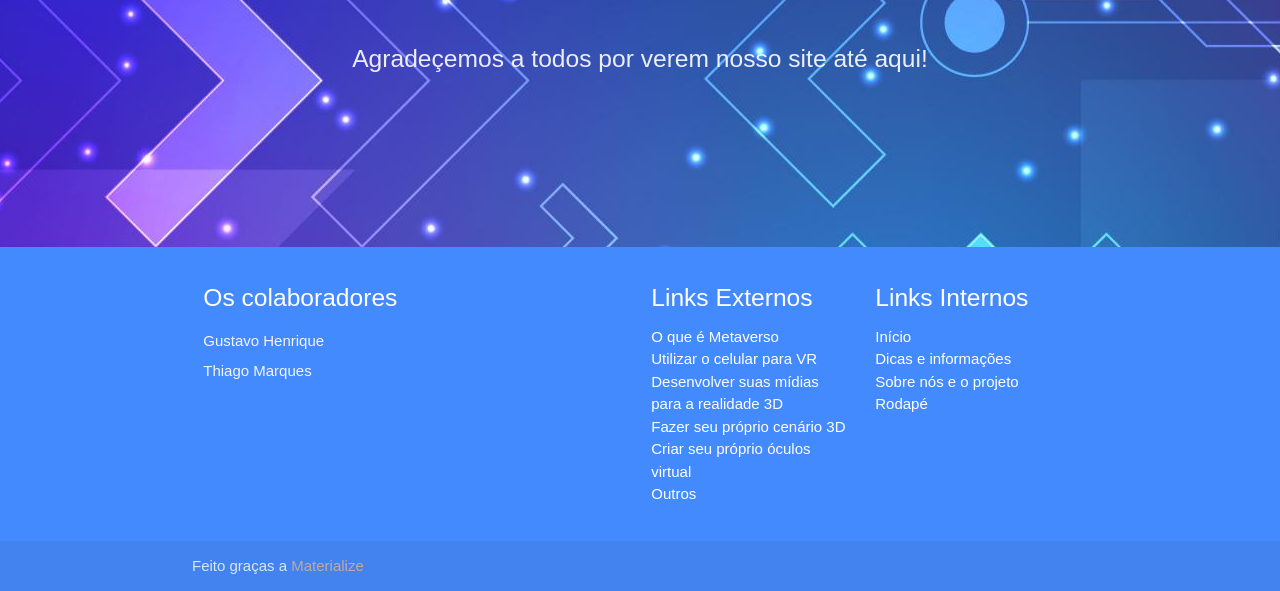
==== commit 643e6d35: "Adicionado mais coisas ao Formulário do Site e funcionalidades" ====
--- a/index.html
+++ b/index.html
@@ -12,7 +12,7 @@
 
  
   <script src="./pwa/main.js" defer></script>
-  <link rel="manifest" href="./manifest.json?v=8" defer>
+  <link rel="manifest" href="./manifest.json" defer>
 
   <link rel="shortcut icon" href="imgs\20113052_Kerfin7_NEA_2478-removebg-preview.png">
   <!-- CSS  -->
@@ -32,6 +32,7 @@
         <li><a class="white-text linka" href="#SobreNos">Sobre Nós</a></li>
         <li><a class="white-text linka" href="#Rodape">Rodapé</a></li>
         <li><a class="white-text linka" href="index7.html">Avaliar o Site</a>
+        <li><a class="white-text linka" href="https://docs.google.com/forms/d/e/1FAIpQLScp6ky-V_Lr-4_nk-z12GSh3rVcYyQX9TOg5nWyaStioyGDNg/viewform?usp=sf_link">Concorrer a um VR</a>
       </ul>
       <a href="#" data-target="nav-mobile" class="sidenav-trigger"><i class="material-icons">menu</i></a>
     </div>
@@ -43,6 +44,7 @@
         <li><a class="white-text linka" href="#SobreNos">Sobre Nós</a></li>
         <li><a class="white-text linka" href="#Rodape">Rodapé</a></li>
         <li><a class="white-text linka" href="index7.html">Avaliar o Site</a>
+        <li><a class="white-text linka" href="https://docs.google.com/forms/d/e/1FAIpQLScp6ky-V_Lr-4_nk-z12GSh3rVcYyQX9TOg5nWyaStioyGDNg/viewform?usp=sf_link">Concorrer a um VR</a>
       </ul>
       
 
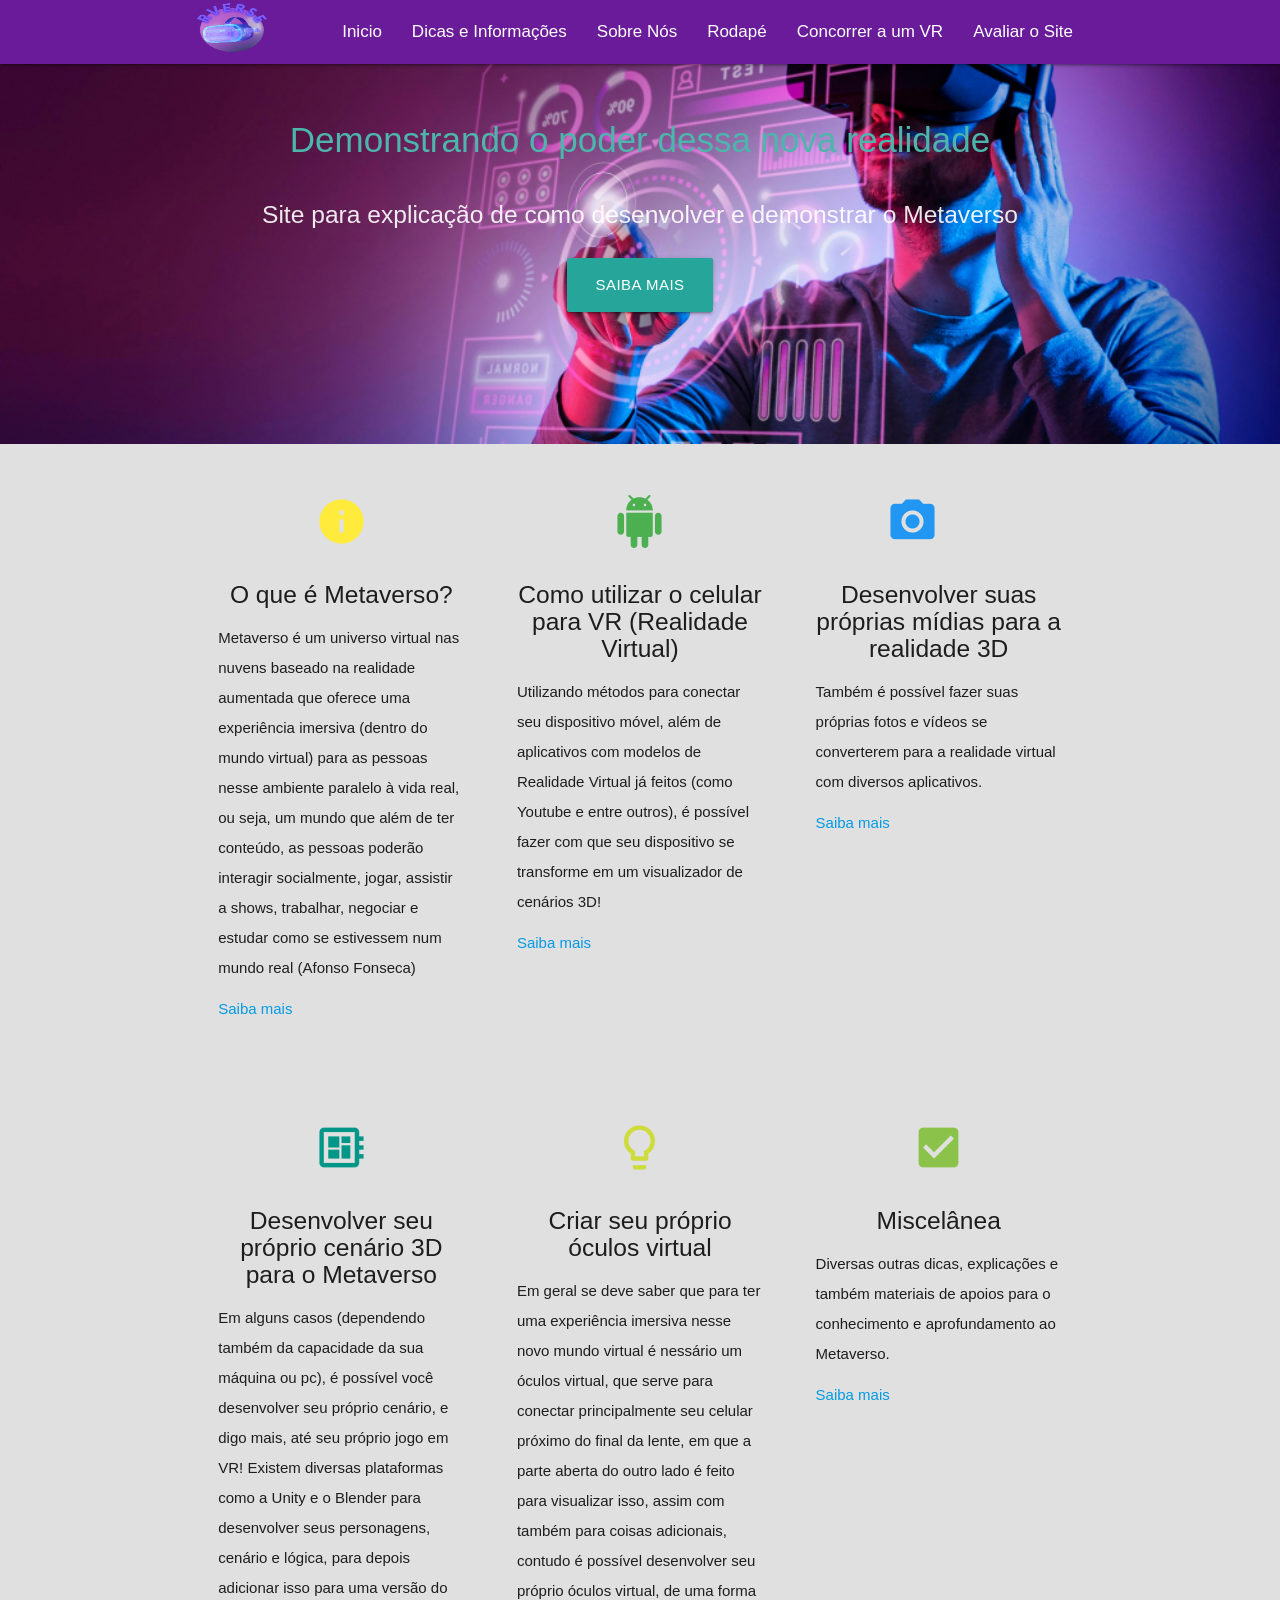
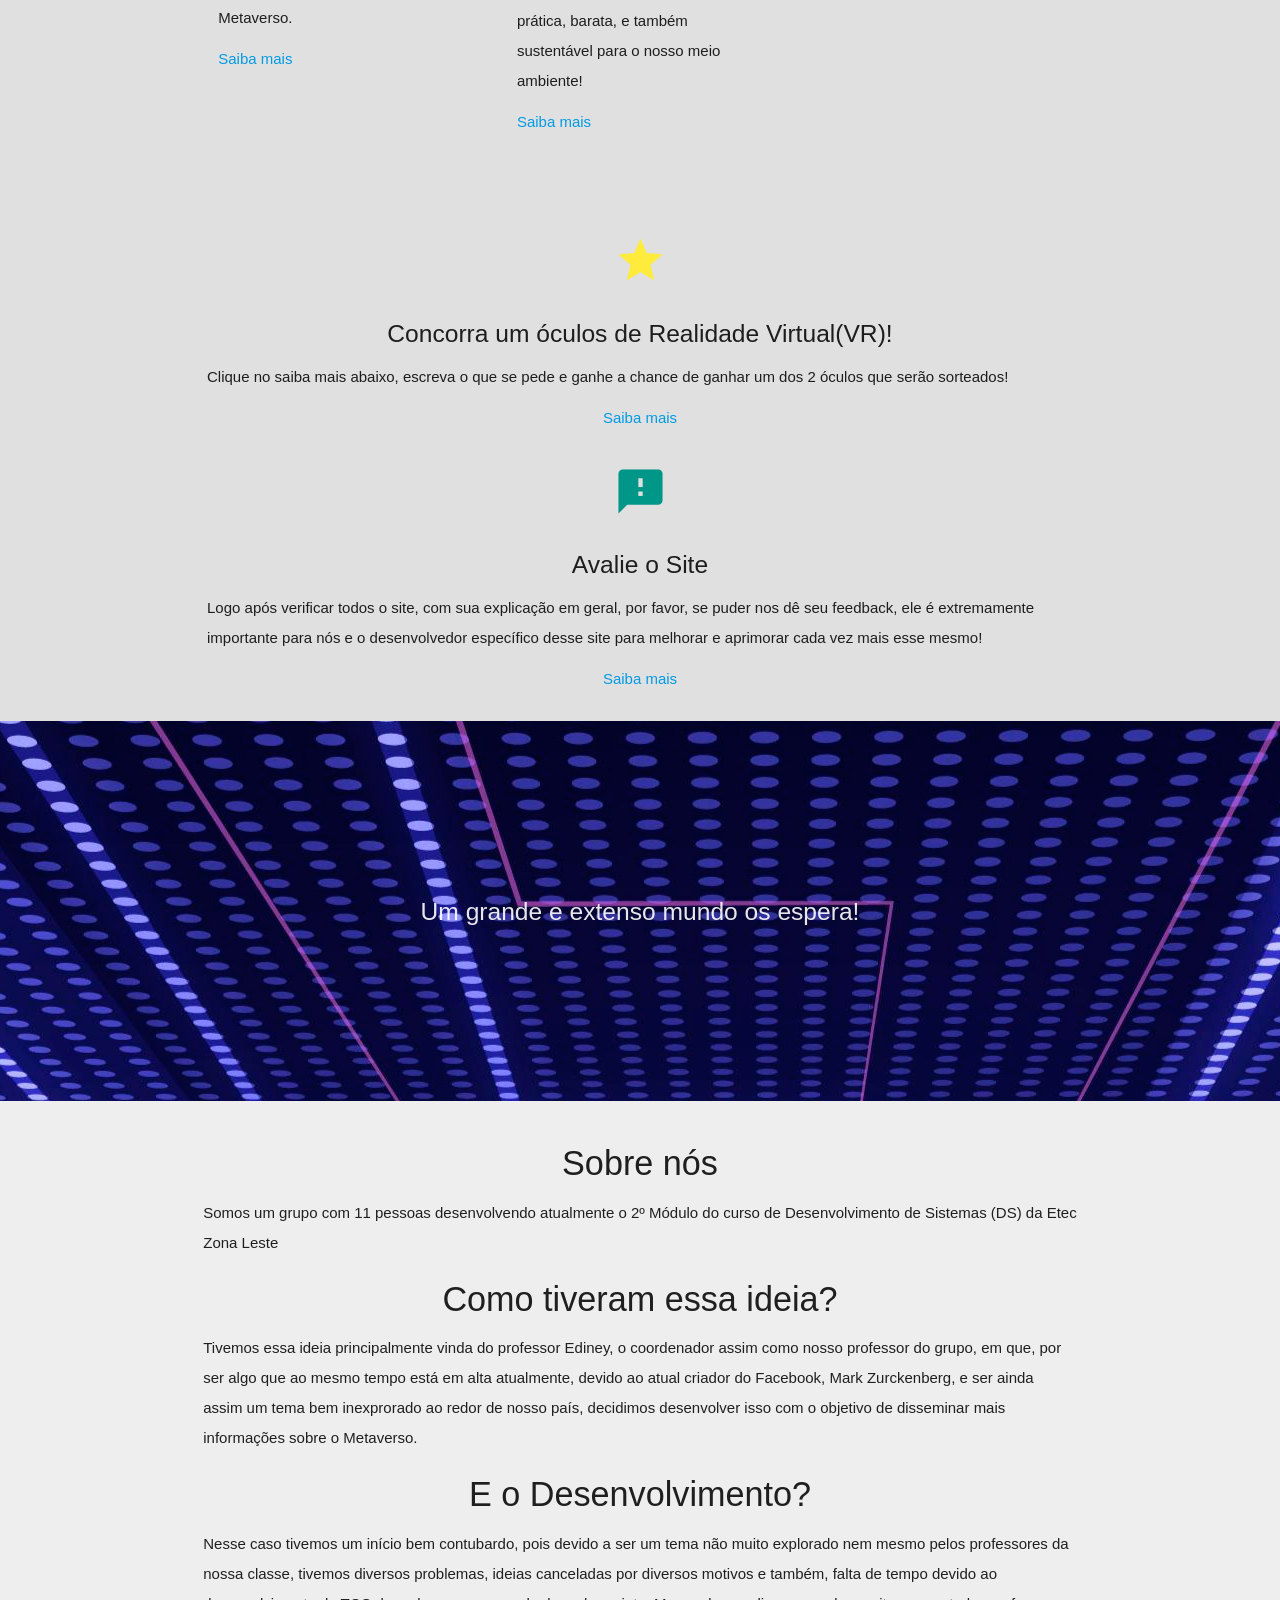
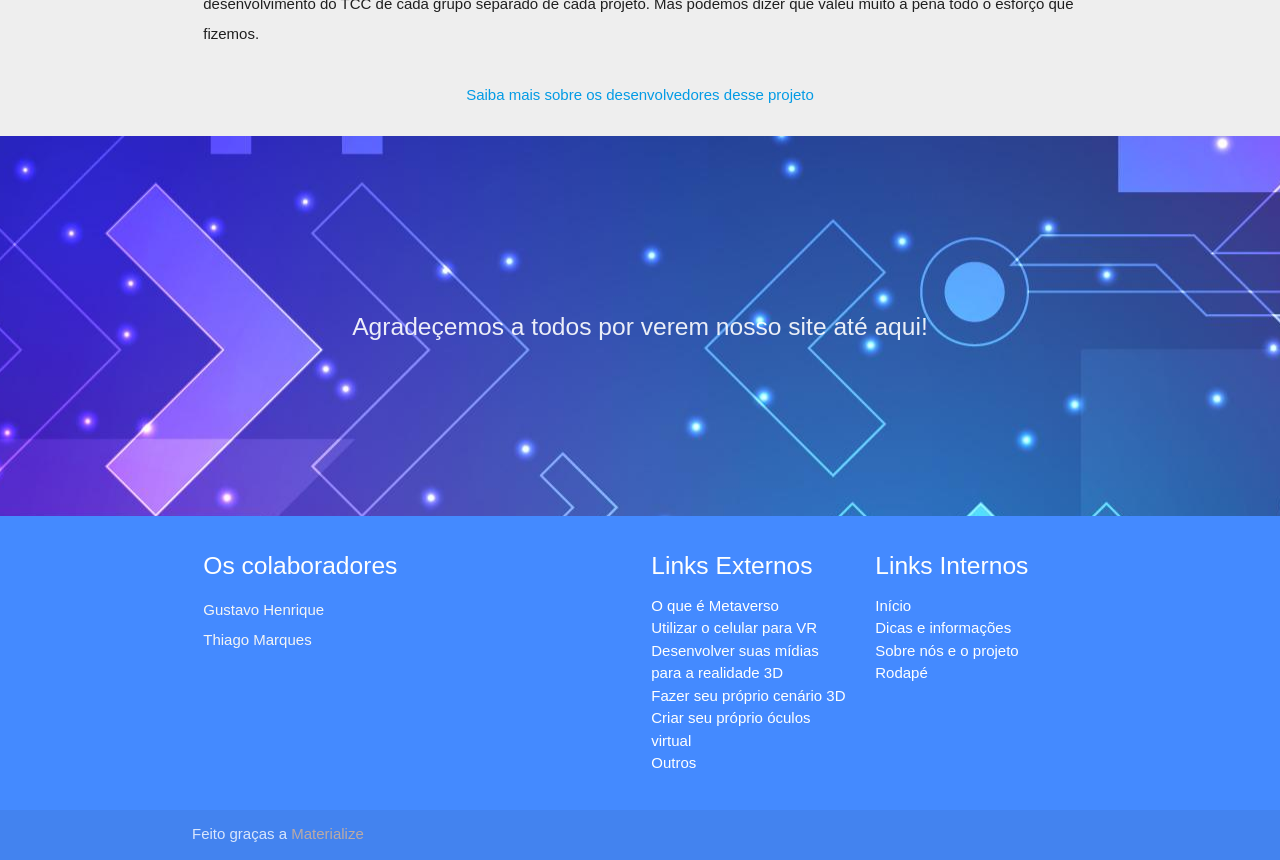
==== commit 1cc0e9c5: "Último commit do site" ====
--- a/index.html
+++ b/index.html
@@ -31,8 +31,8 @@
         <li><a class="white-text linka" href="#Dicas">Dicas e Informações</a></li>
         <li><a class="white-text linka" href="#SobreNos">Sobre Nós</a></li>
         <li><a class="white-text linka" href="#Rodape">Rodapé</a></li>
+        <li><a class="white-text linka" href="https://docs.google.com/forms/d/e/1FAIpQLScp6ky-V_Lr-4_nk-z12GSh3rVcYyQX9TOg5nWyaStioyGDNg/viewform?usp=sf_link">Concorrer a um VR</a>
         <li><a class="white-text linka" href="index7.html">Avaliar o Site</a>
-        <li><a class="white-text linka" href="https://docs.google.com/forms/d/e/1FAIpQLScp6ky-V_Lr-4_nk-z12GSh3rVcYyQX9TOg5nWyaStioyGDNg/viewform?usp=sf_link">Concorrer a um VR</a>
       </ul>
       <a href="#" data-target="nav-mobile" class="sidenav-trigger"><i class="material-icons">menu</i></a>
     </div>
@@ -44,7 +44,6 @@
         <li><a class="white-text linka" href="#SobreNos">Sobre Nós</a></li>
         <li><a class="white-text linka" href="#Rodape">Rodapé</a></li>
         <li><a class="white-text linka" href="index7.html">Avaliar o Site</a>
-        <li><a class="white-text linka" href="https://docs.google.com/forms/d/e/1FAIpQLScp6ky-V_Lr-4_nk-z12GSh3rVcYyQX9TOg5nWyaStioyGDNg/viewform?usp=sf_link">Concorrer a um VR</a>
       </ul>
       
 
@@ -174,7 +173,20 @@
   <div class="container">
     <div class="section">
 
-     
+      <div class="col s12 m4">
+        <div class="icon-block">
+          <h2 class="center yellow-text"><i class="material-icons">star</i></h2>
+          <h5 class="center">Concorra um óculos de Realidade Virtual(VR)!</h5>
+
+          <p class="light">Clique no saiba mais abaixo, escreva o que se pede e ganhe a chance de ganhar um dos 2 óculos que serão sorteados! </p>
+            
+          </div>
+          </div>
+          <div class="col s12 center">
+            <ul>
+              <li><a class="center" href="https://docs.google.com/forms/d/e/1FAIpQLScp6ky-V_Lr-4_nk-z12GSh3rVcYyQX9TOg5nWyaStioyGDNg/viewform?usp=sf_link"">Saiba mais</a></li>
+            </ul>  
+          </div>
       
         <div class="col s12 m4">
           <div class="icon-block">
@@ -183,10 +195,12 @@
 
             <p class="light">Logo após verificar todos o site, com sua explicação em geral, por favor, se puder nos dê seu feedback, ele é extremamente importante
               para nós e o desenvolvedor específico desse site para melhorar e aprimorar cada vez mais esse mesmo! </p>
+            </div>
+            </div>
+            <div class="col s12 center">
               <ul>
-                <li><a href="index7.html">Saiba mais</a></li>
+                <li><a class="center" href="index7.html">Saiba mais</a></li>
               </ul>  
-            </div>
             </div>
         
 
@@ -230,10 +244,16 @@
           </p>
         </div>
       </div>
-
+      <div class="col s12 center">
+        <ul>
+          <li><a class="center" href="index8.html">Saiba mais sobre os desenvolvedores desse projeto</a></li>
+        </ul>  
+      </div>
     </div>
   </div>
 </div>
+
+
 
   <div class="parallax-container valign-wrapper">
     <div class="section no-pad-bot">
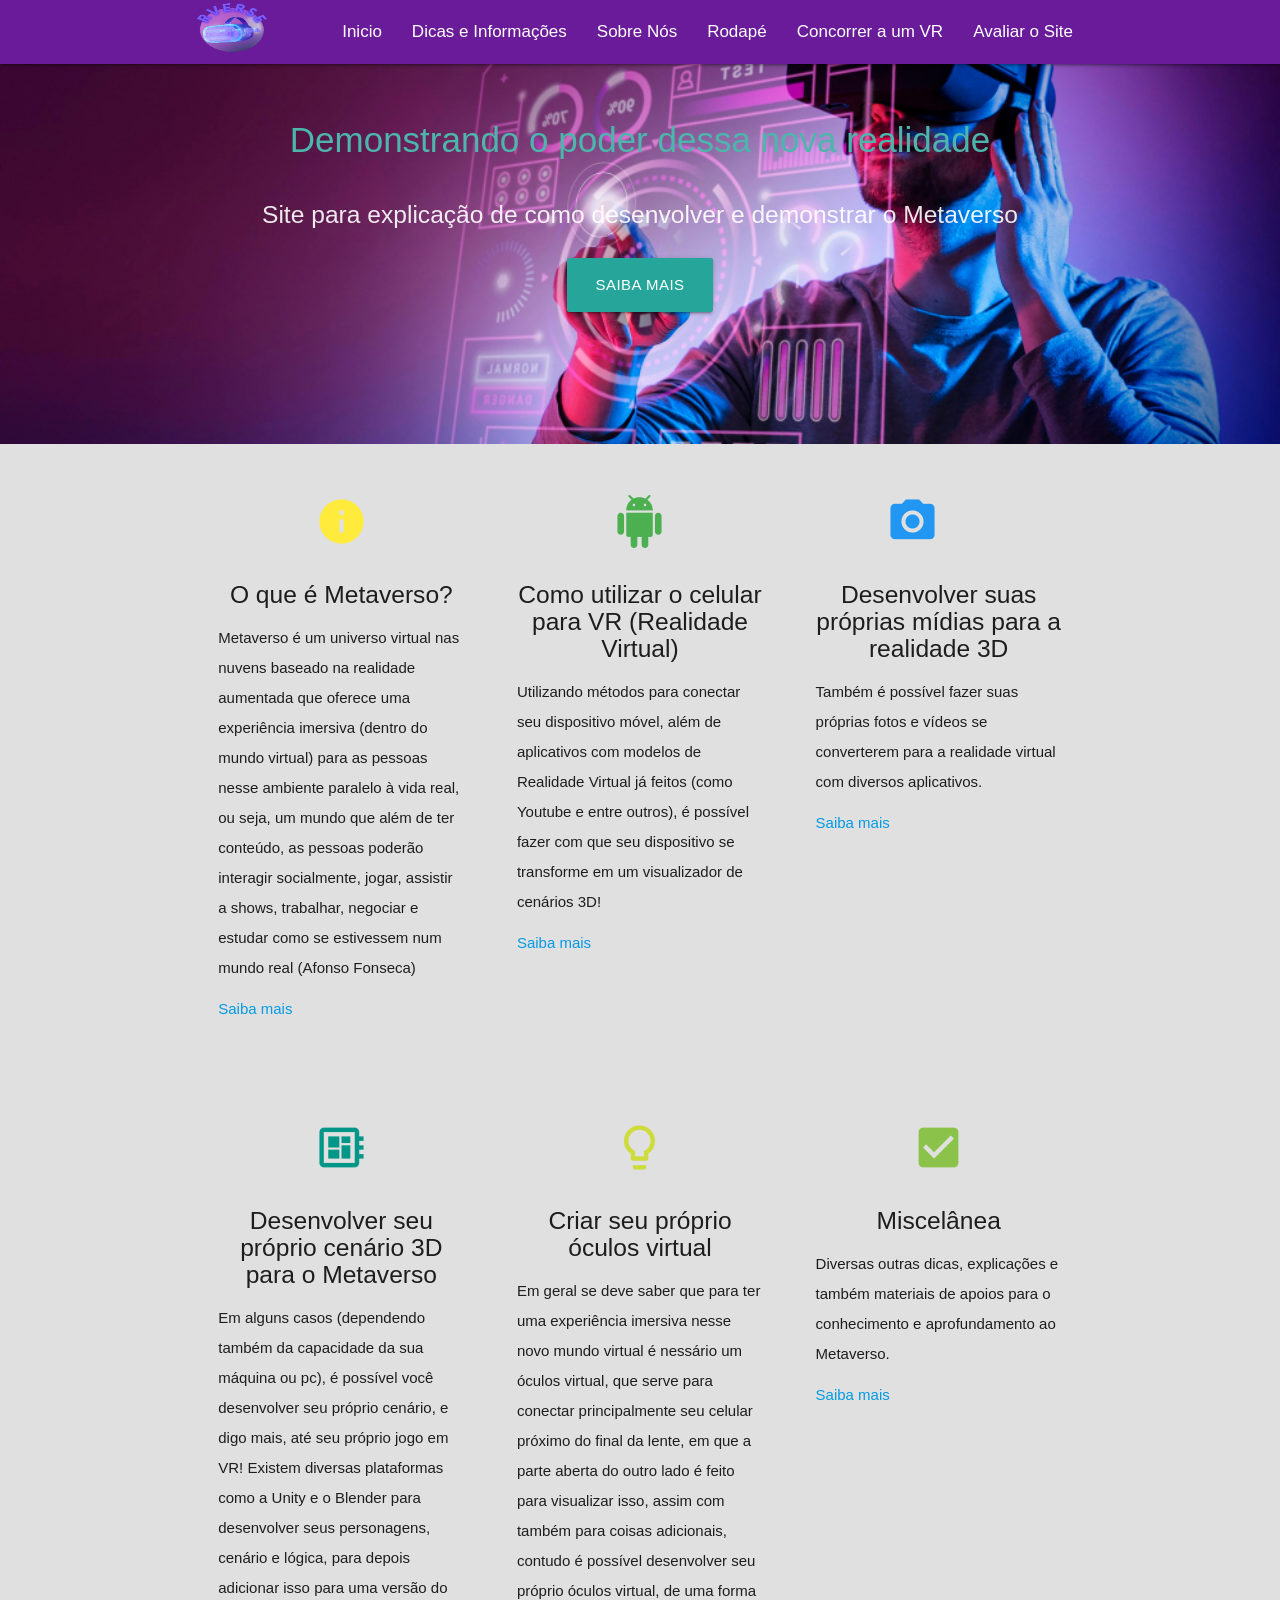
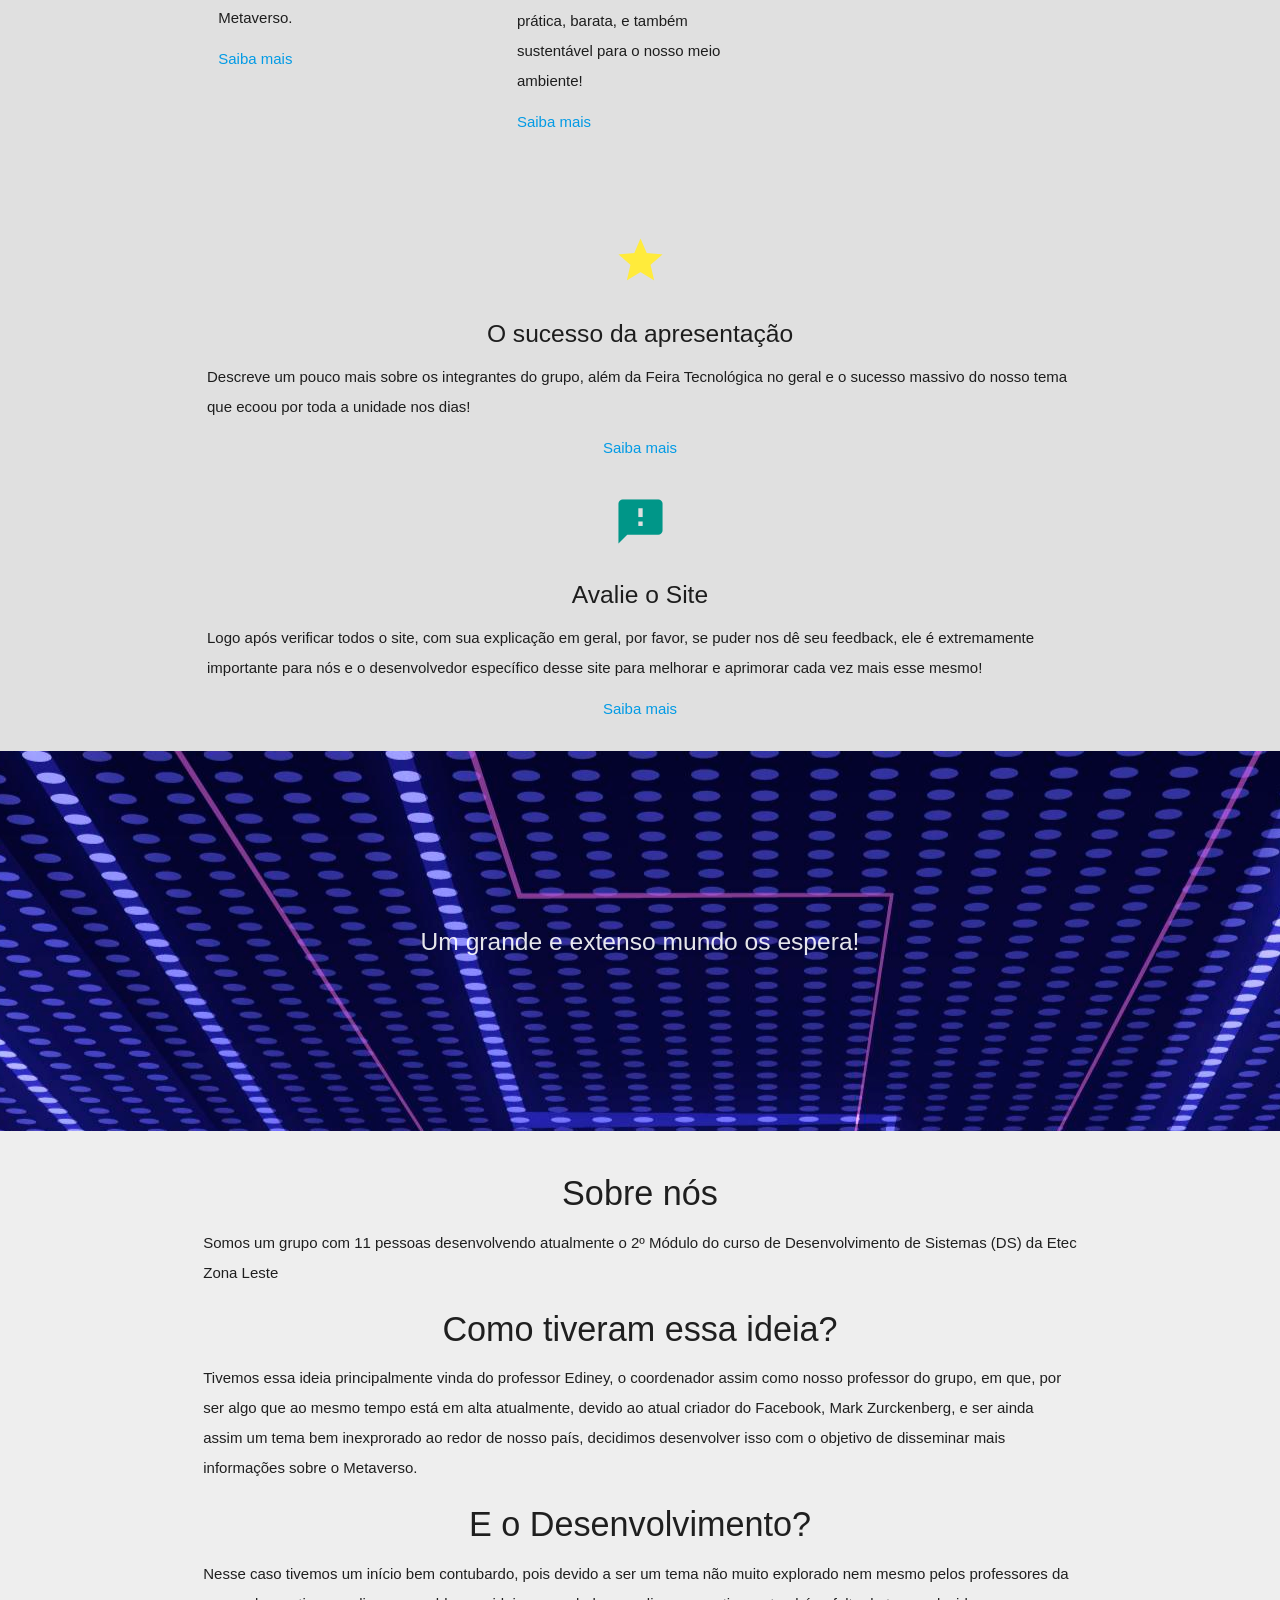
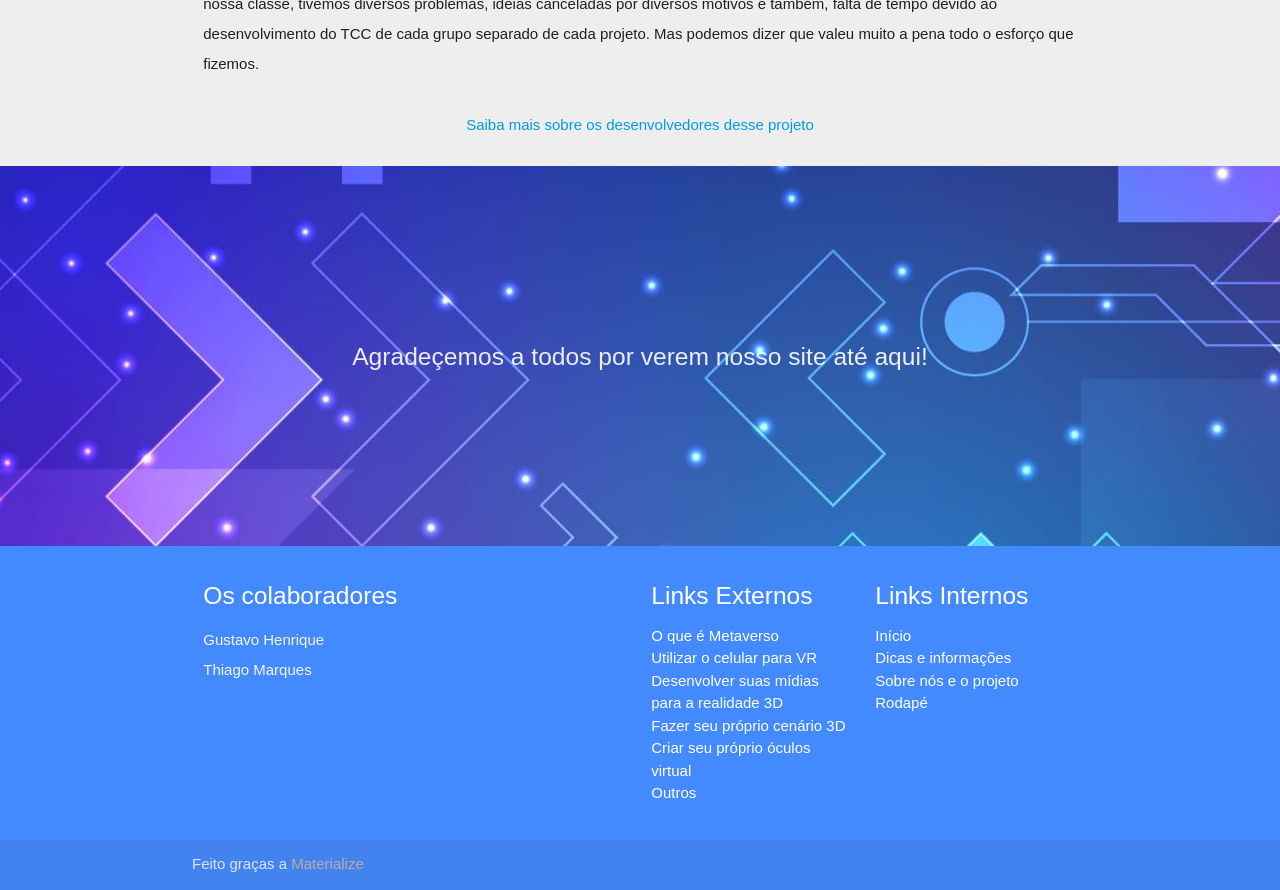
==== commit c3f131d5: "Atualizando e melhorando o projeto" ====
--- a/index.html
+++ b/index.html
@@ -31,8 +31,8 @@
         <li><a class="white-text linka" href="#Dicas">Dicas e Informações</a></li>
         <li><a class="white-text linka" href="#SobreNos">Sobre Nós</a></li>
         <li><a class="white-text linka" href="#Rodape">Rodapé</a></li>
-        <li><a class="white-text linka" href="https://docs.google.com/forms/d/e/1FAIpQLScp6ky-V_Lr-4_nk-z12GSh3rVcYyQX9TOg5nWyaStioyGDNg/viewform?usp=sf_link">Concorrer a um VR</a>
-        <li><a class="white-text linka" href="index7.html">Avaliar o Site</a>
+        <li><a class="white-text linka" href="https://docs.google.com/forms/d/e/1FAIpQLScp6ky-V_Lr-4_nk-z12GSh3rVcYyQX9TOg5nWyaStioyGDNg/viewform?usp=sf_link">Concorrer a um VR</a></li>
+        <li><a class="white-text linka" href="index7.html">Avaliar o Site</a></li>
       </ul>
       <a href="#" data-target="nav-mobile" class="sidenav-trigger"><i class="material-icons">menu</i></a>
     </div>
@@ -43,7 +43,8 @@
         <li><a class="white-text linka" href="#Dicas">Dicas e Informações</a></li>
         <li><a class="white-text linka" href="#SobreNos">Sobre Nós</a></li>
         <li><a class="white-text linka" href="#Rodape">Rodapé</a></li>
-        <li><a class="white-text linka" href="index7.html">Avaliar o Site</a>
+        <li><a class="white-text linka" href="index7.html">Avaliar o Site</a></li>
+        <li><a class="white-text linka" href="https://docs.google.com/forms/d/e/1FAIpQLScp6ky-V_Lr-4_nk-z12GSh3rVcYyQX9TOg5nWyaStioyGDNg/viewform?usp=sf_link">Concorrer a um VR</a></li>
       </ul>
       
 
@@ -176,15 +177,15 @@
       <div class="col s12 m4">
         <div class="icon-block">
           <h2 class="center yellow-text"><i class="material-icons">star</i></h2>
-          <h5 class="center">Concorra um óculos de Realidade Virtual(VR)!</h5>
-
-          <p class="light">Clique no saiba mais abaixo, escreva o que se pede e ganhe a chance de ganhar um dos 2 óculos que serão sorteados! </p>
+          <h5 class="center">O sucesso da apresentação</h5>
+
+          <p class="light">Descreve um pouco mais sobre os integrantes do grupo, além da Feira Tecnológica no geral e o sucesso massivo do nosso tema que ecoou por toda a unidade nos dias! </p>
             
           </div>
           </div>
           <div class="col s12 center">
             <ul>
-              <li><a class="center" href="https://docs.google.com/forms/d/e/1FAIpQLScp6ky-V_Lr-4_nk-z12GSh3rVcYyQX9TOg5nWyaStioyGDNg/viewform?usp=sf_link"">Saiba mais</a></li>
+              <li><a class="center" href="index8.html">Saiba mais</a></li>
             </ul>  
           </div>
       
--- a/css/style.css
+++ b/css/style.css
@@ -11,6 +11,15 @@
   color: #444;
 }
 
+ul.lista-section li{
+  list-style-type: disc !important;
+  line-height: 2rem;
+}
+
+ol.lista-section li{
+  list-style-type: decimal!important;
+  line-height: 2rem;
+}
 .linka{
   font-size: 17px;
 }
